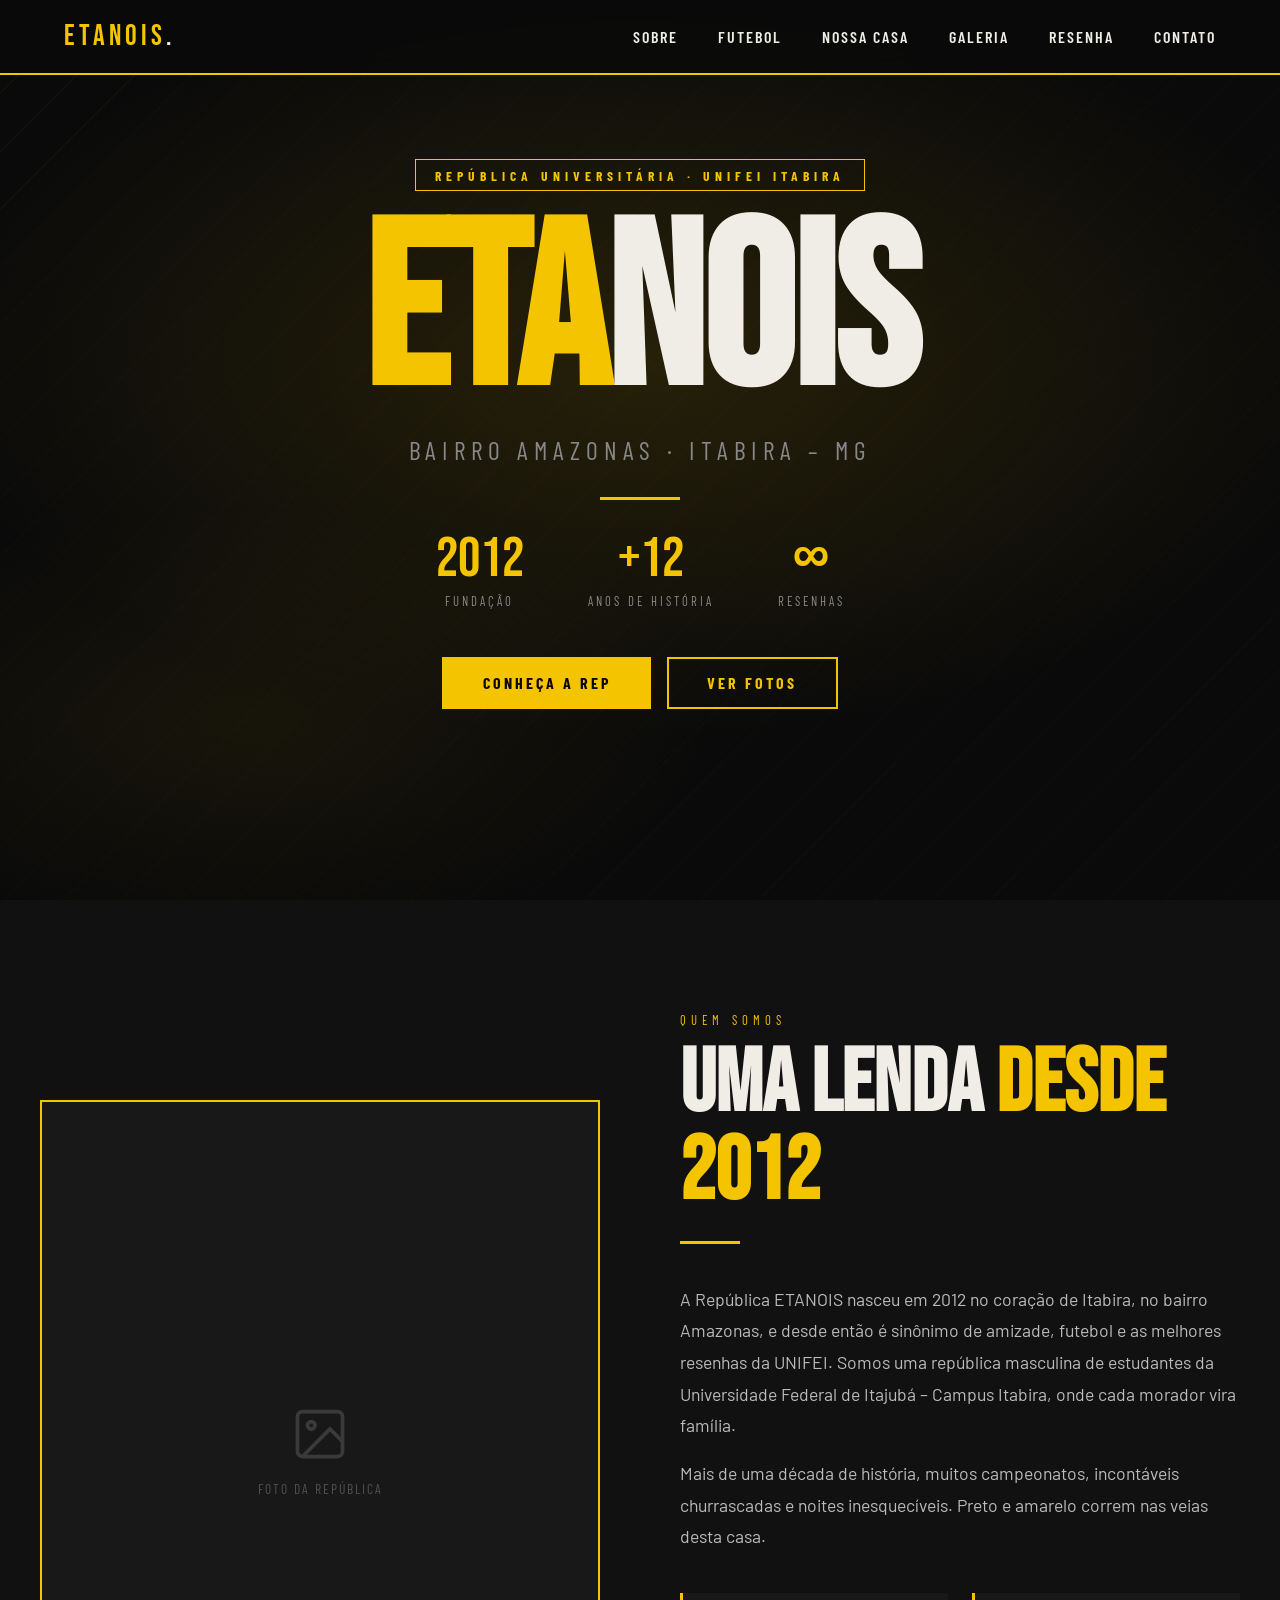
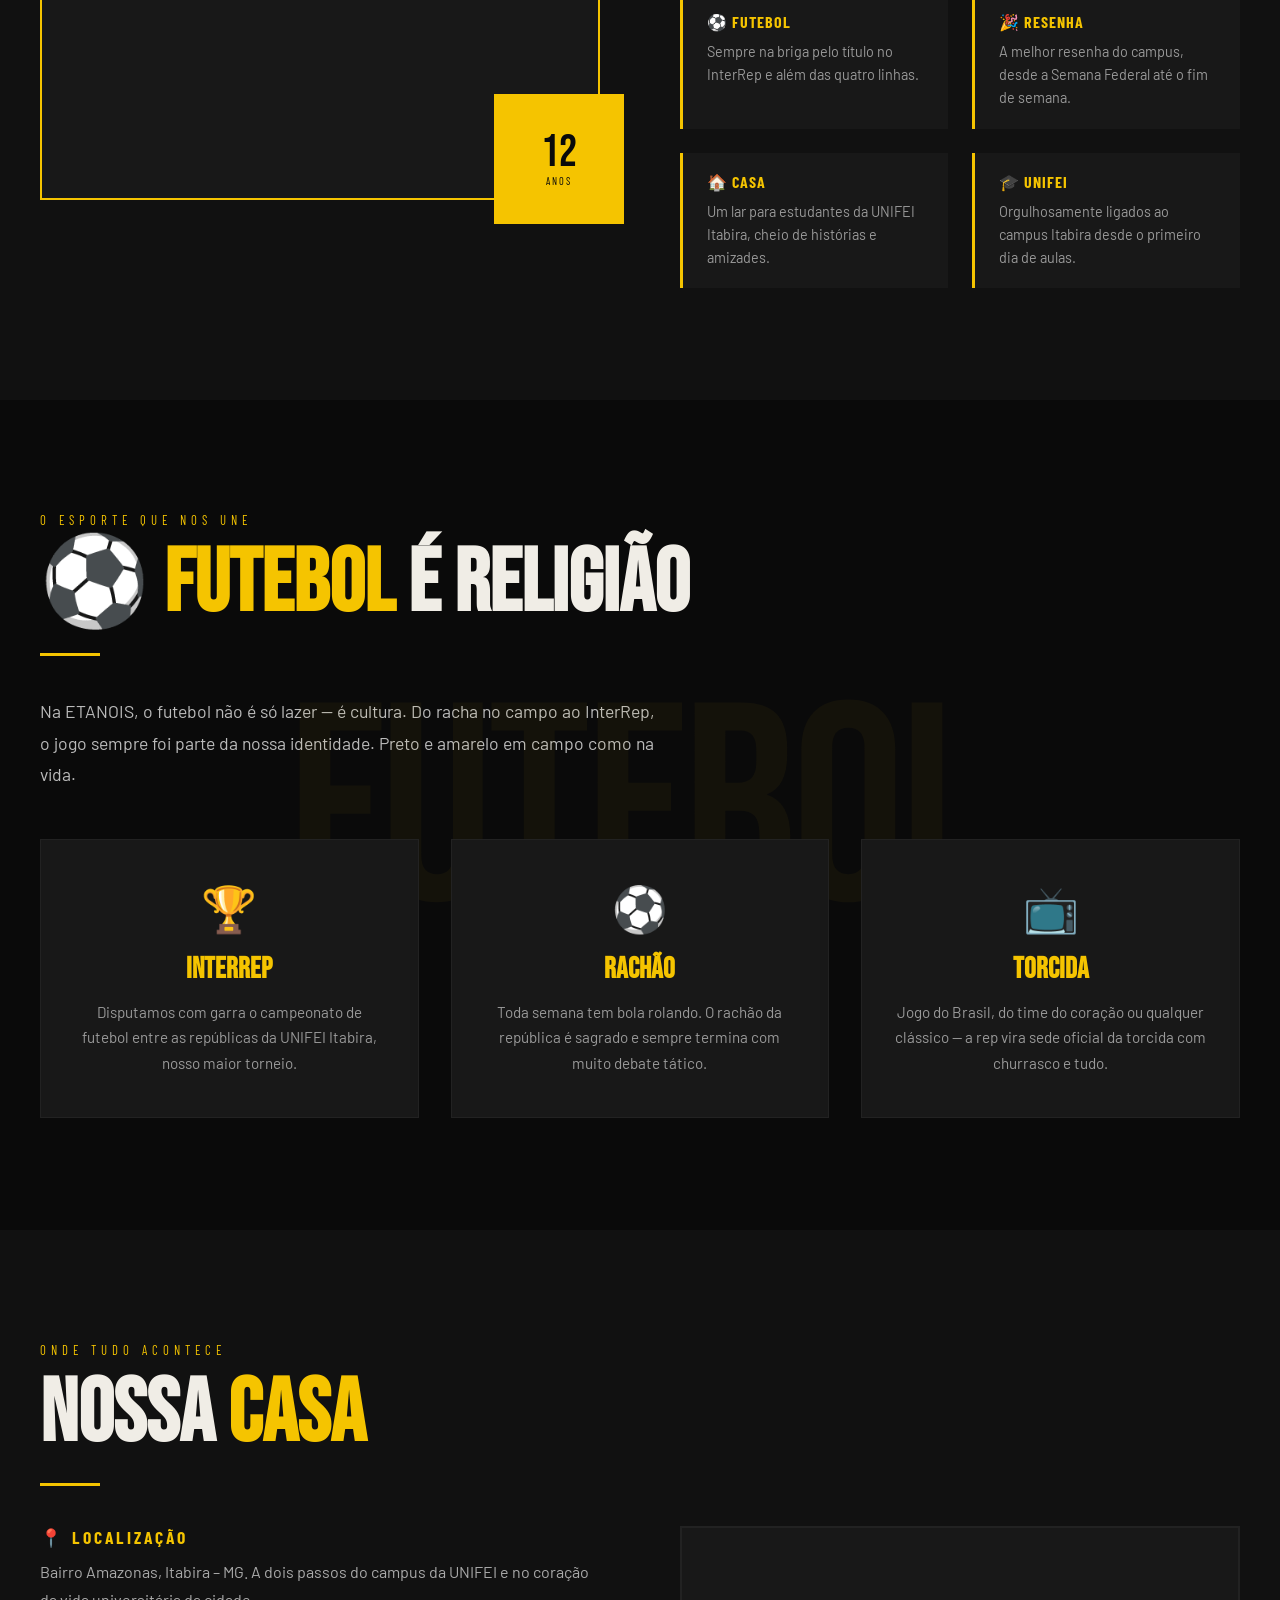
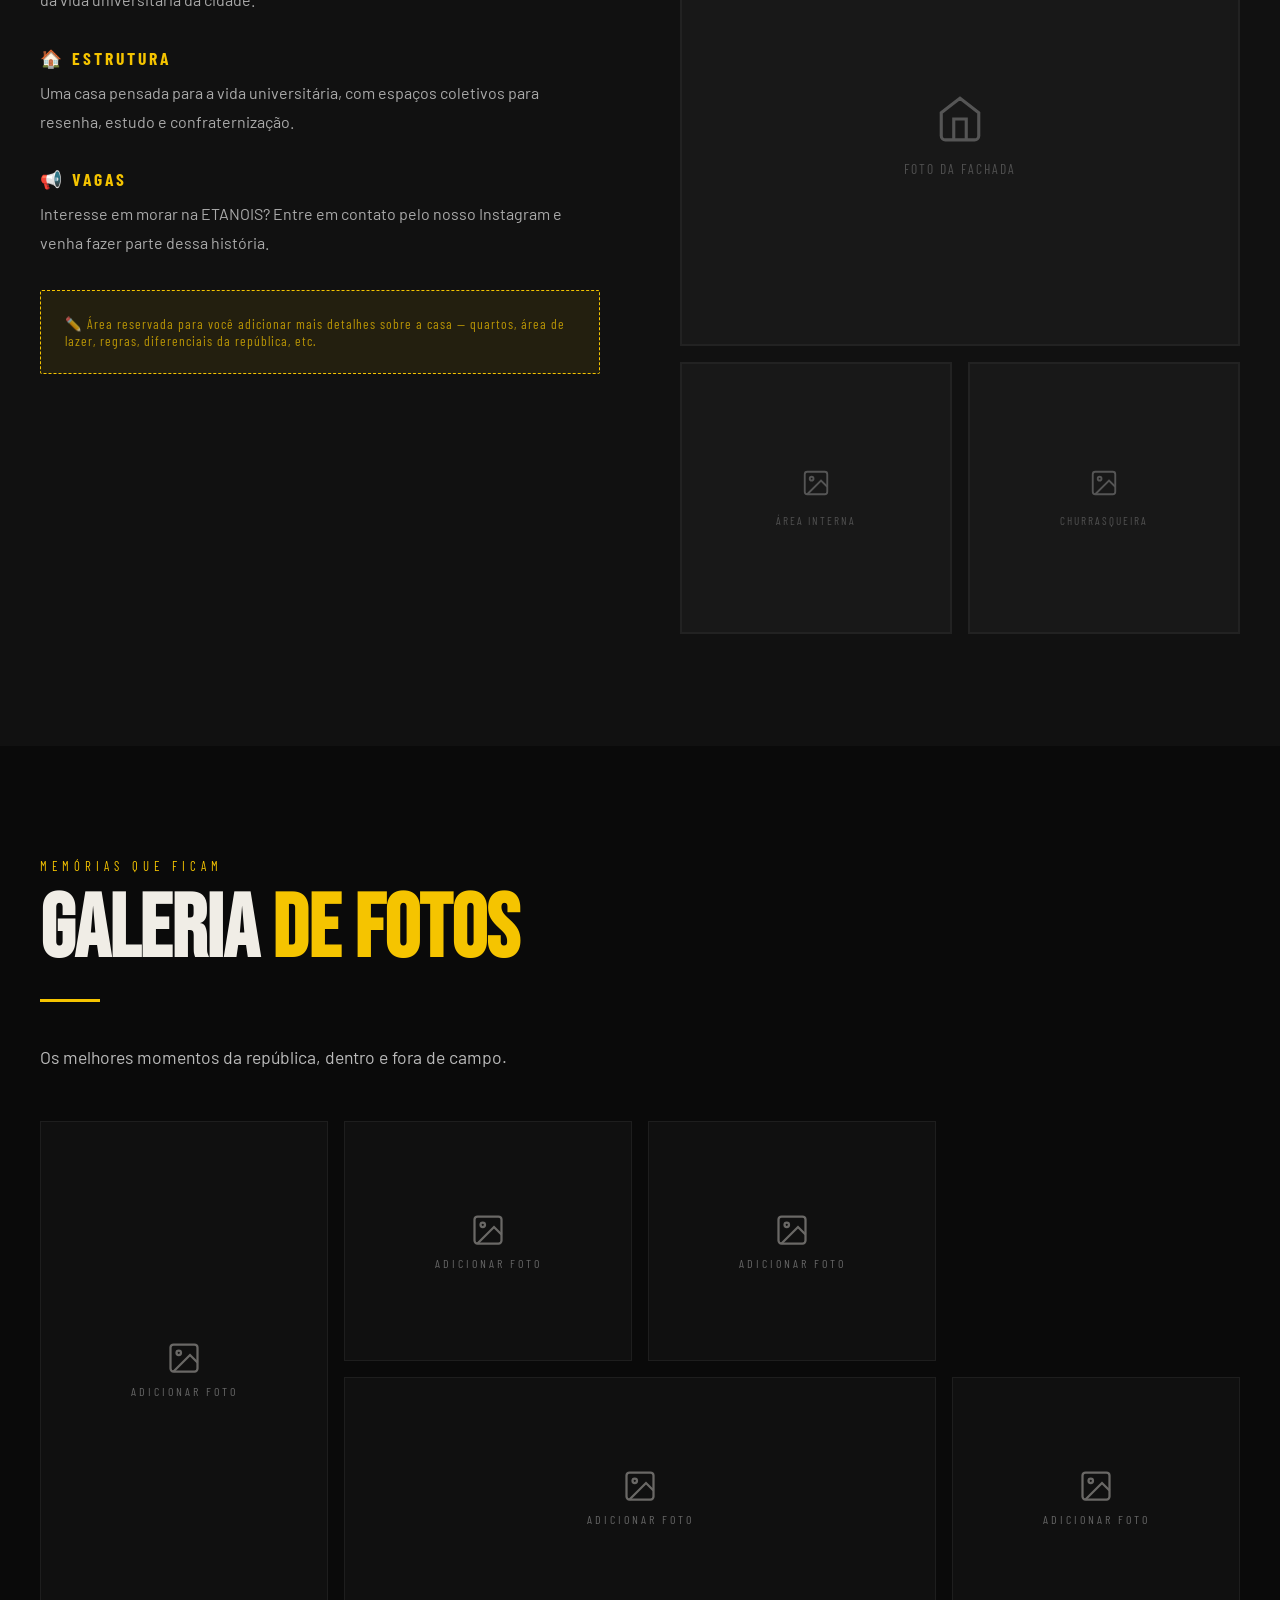
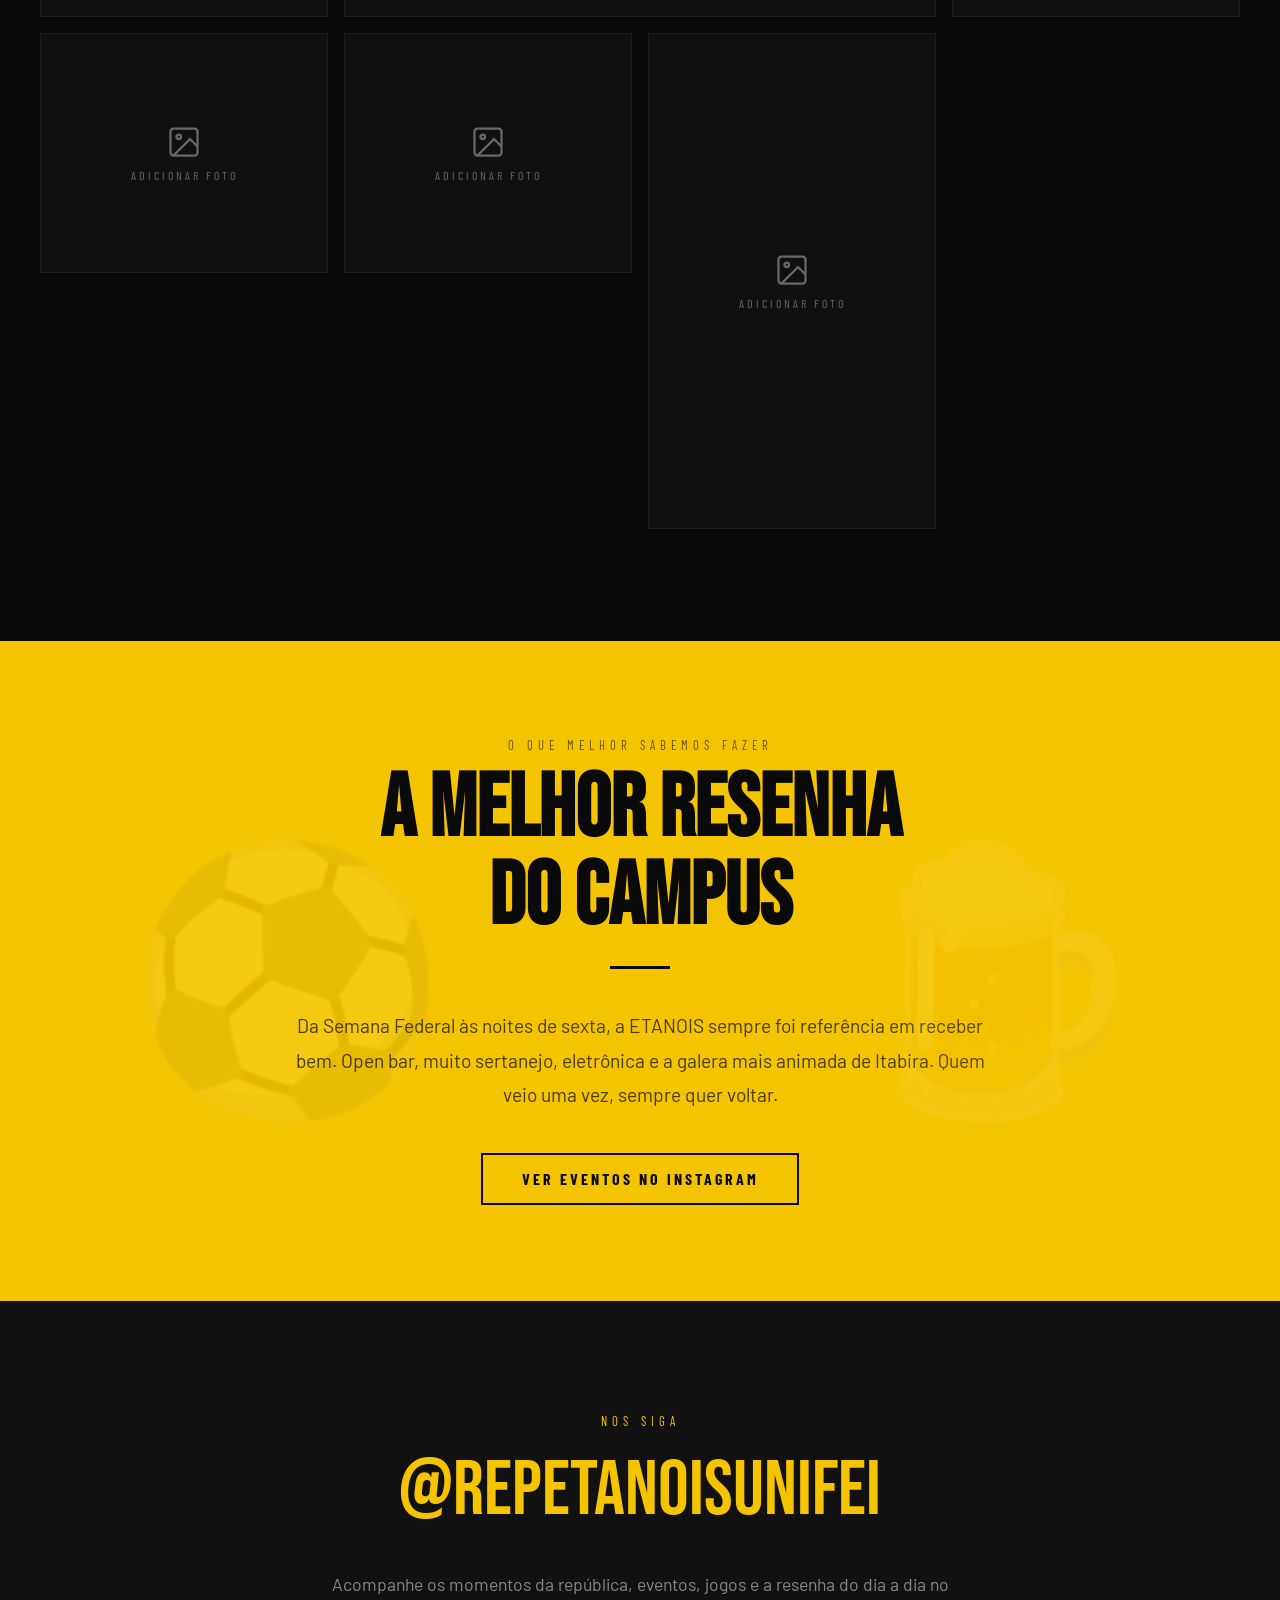
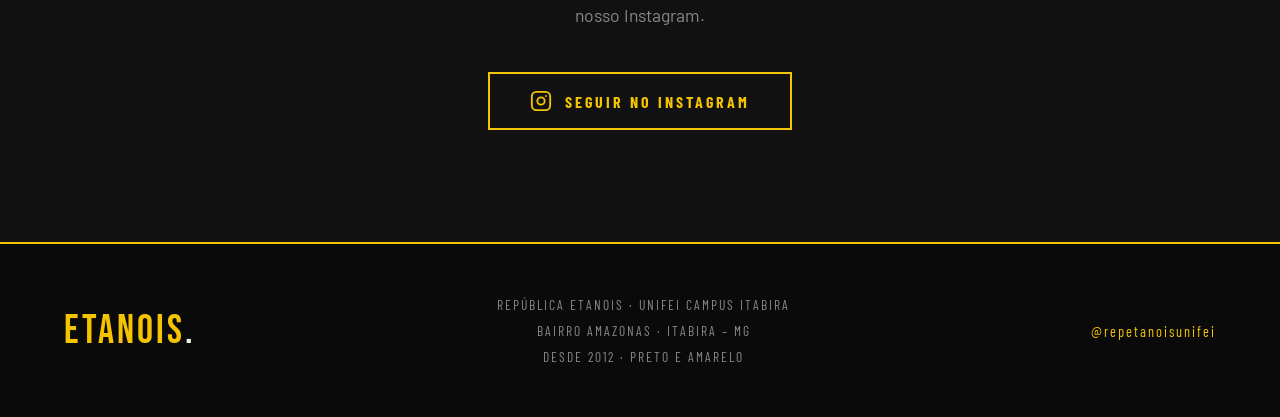
==== index.html @ 4b3f56a7 "Update print statement from 'Hello' to 'Goodbye'" ====
<!DOCTYPE html>
<html lang="pt-BR">
<head>
  <meta charset="UTF-8" />
  <meta name="viewport" content="width=device-width, initial-scale=1.0" />
  <title>República ETANOIS – UNIFEI Itabira</title>
  <link href="https://fonts.googleapis.com/css2?family=Bebas+Neue&family=Barlow+Condensed:wght@400;600;700&family=Barlow:wght@400;500&display=swap" rel="stylesheet" />
  <style>
    /* ── Reset & Base ── */
    *, *::before, *::after { box-sizing: border-box; margin: 0; padding: 0; }
    :root {
      --black:   #0a0a0a;
      --deep:    #111111;
      --card:    #181818;
      --yellow:  #F5C400;
      --gold:    #D4A900;
      --white:   #F0EDE6;
      --gray:    #888;
      --font-display: 'Bebas Neue', sans-serif;
      --font-head:    'Barlow Condensed', sans-serif;
      --font-body:    'Barlow', sans-serif;
    }
    html { scroll-behavior: smooth; }
    body {
      background: var(--black);
      color: var(--white);
      font-family: var(--font-body);
      overflow-x: hidden;
    }
    ::selection { background: var(--yellow); color: var(--black); }

    /* ── Scrollbar ── */
    ::-webkit-scrollbar { width: 6px; }
    ::-webkit-scrollbar-track { background: var(--black); }
    ::-webkit-scrollbar-thumb { background: var(--yellow); border-radius: 3px; }

    /* ── NAV ── */
    nav {
      position: fixed; top: 0; left: 0; right: 0; z-index: 100;
      display: flex; align-items: center; justify-content: space-between;
      padding: 1.2rem 4rem;
      background: rgba(10,10,10,.92);
      backdrop-filter: blur(10px);
      border-bottom: 2px solid var(--yellow);
    }
    .nav-logo {
      font-family: var(--font-display);
      font-size: 1.8rem;
      letter-spacing: 4px;
      color: var(--yellow);
      text-decoration: none;
    }
    .nav-logo span { color: var(--white); }
    .nav-links { display: flex; gap: 2.5rem; list-style: none; }
    .nav-links a {
      font-family: var(--font-head);
      font-size: 1rem;
      font-weight: 600;
      letter-spacing: 2px;
      text-transform: uppercase;
      color: var(--white);
      text-decoration: none;
      transition: color .2s;
    }
    .nav-links a:hover { color: var(--yellow); }

    /* ── HERO ── */
    #hero {
      min-height: 100vh;
      display: flex; flex-direction: column;
      align-items: center; justify-content: center;
      text-align: center;
      position: relative;
      overflow: hidden;
      padding-top: 80px;
    }
    .hero-bg {
      position: absolute; inset: 0;
      background: 
        radial-gradient(ellipse 80% 60% at 50% 40%, rgba(245,196,0,.12) 0%, transparent 70%),
        radial-gradient(ellipse 60% 40% at 20% 80%, rgba(245,196,0,.06) 0%, transparent 60%),
        var(--black);
    }
    /* diagonal stripe pattern */
    .hero-bg::after {
      content: '';
      position: absolute; inset: 0;
      background-image: repeating-linear-gradient(
        -45deg,
        transparent, transparent 40px,
        rgba(245,196,0,.03) 40px, rgba(245,196,0,.03) 41px
      );
    }
    .hero-content { position: relative; z-index: 1; }
    .hero-tag {
      display: inline-block;
      font-family: var(--font-head);
      font-size: .85rem;
      font-weight: 700;
      letter-spacing: 5px;
      text-transform: uppercase;
      color: var(--yellow);
      border: 1px solid var(--yellow);
      padding: .4rem 1.2rem;
      margin-bottom: 1.5rem;
      animation: fadeUp .8s ease both;
    }
    .hero-title {
      font-family: var(--font-display);
      font-size: clamp(6rem, 18vw, 16rem);
      line-height: .88;
      letter-spacing: -2px;
      color: var(--white);
      animation: fadeUp .9s .1s ease both;
    }
    .hero-title .yellow { color: var(--yellow); }
    .hero-subtitle {
      font-family: var(--font-head);
      font-size: clamp(1rem, 2.5vw, 1.6rem);
      font-weight: 400;
      letter-spacing: 6px;
      text-transform: uppercase;
      color: var(--gray);
      margin-top: 1rem;
      animation: fadeUp 1s .2s ease both;
    }
    .hero-divider {
      width: 80px; height: 3px;
      background: var(--yellow);
      margin: 2rem auto;
      animation: scaleX .8s .3s ease both;
      transform-origin: left;
    }
    .hero-stats {
      display: flex; gap: 4rem; justify-content: center; flex-wrap: wrap;
      animation: fadeUp 1s .4s ease both;
    }
    .stat { text-align: center; }
    .stat-number {
      font-family: var(--font-display);
      font-size: 3.5rem;
      color: var(--yellow);
      line-height: 1;
    }
    .stat-label {
      font-family: var(--font-head);
      font-size: .8rem;
      letter-spacing: 3px;
      text-transform: uppercase;
      color: var(--gray);
      margin-top: .3rem;
    }
    .hero-cta {
      margin-top: 3rem;
      display: flex; gap: 1rem; justify-content: center;
      animation: fadeUp 1s .5s ease both;
    }
    .btn {
      font-family: var(--font-head);
      font-size: 1rem;
      font-weight: 700;
      letter-spacing: 3px;
      text-transform: uppercase;
      padding: .9rem 2.4rem;
      border: 2px solid var(--yellow);
      cursor: pointer;
      text-decoration: none;
      transition: all .25s;
      display: inline-block;
    }
    .btn-primary { background: var(--yellow); color: var(--black); }
    .btn-primary:hover { background: var(--gold); border-color: var(--gold); }
    .btn-outline { background: transparent; color: var(--yellow); }
    .btn-outline:hover { background: var(--yellow); color: var(--black); }

    /* ── SECTION BASE ── */
    section { padding: 7rem 2rem; }
    .container { max-width: 1200px; margin: 0 auto; }
    .section-label {
      font-family: var(--font-head);
      font-size: .8rem;
      letter-spacing: 5px;
      text-transform: uppercase;
      color: var(--yellow);
      margin-bottom: .8rem;
    }
    .section-title {
      font-family: var(--font-display);
      font-size: clamp(3rem, 7vw, 5.5rem);
      line-height: 1;
      color: var(--white);
      margin-bottom: 1.5rem;
    }
    .section-title .accent { color: var(--yellow); }
    .section-divider {
      width: 60px; height: 3px;
      background: var(--yellow);
      margin-bottom: 2.5rem;
    }
    .section-text {
      font-size: 1.1rem;
      line-height: 1.8;
      color: #bbb;
      max-width: 620px;
    }

    /* ── SOBRE ── */
    #sobre { background: var(--deep); }
    .sobre-grid {
      display: grid;
      grid-template-columns: 1fr 1fr;
      gap: 5rem;
      align-items: center;
    }
    .sobre-image {
      position: relative;
    }
    .sobre-image-frame {
      width: 100%;
      aspect-ratio: 4/5;
      background: var(--card);
      border: 2px solid var(--yellow);
      position: relative;
      overflow: hidden;
      display: flex; align-items: center; justify-content: center;
    }
    .sobre-image-frame img {
      width: 100%; height: 100%; object-fit: cover;
    }
    .sobre-image-placeholder {
      display: flex; flex-direction: column; align-items: center; justify-content: center;
      gap: 1rem; color: var(--gray);
    }
    .sobre-image-placeholder svg { opacity: .3; }
    .sobre-image-placeholder p {
      font-family: var(--font-head);
      font-size: .85rem;
      letter-spacing: 2px;
      text-transform: uppercase;
      opacity: .5;
    }
    .sobre-badge {
      position: absolute; bottom: -1.5rem; right: -1.5rem;
      width: 130px; height: 130px;
      background: var(--yellow);
      display: flex; flex-direction: column;
      align-items: center; justify-content: center;
    }
    .sobre-badge-year {
      font-family: var(--font-display);
      font-size: 2.8rem;
      color: var(--black);
      line-height: 1;
    }
    .sobre-badge-label {
      font-family: var(--font-head);
      font-size: .65rem;
      letter-spacing: 2px;
      text-transform: uppercase;
      color: var(--black);
    }
    .sobre-features {
      display: grid; grid-template-columns: 1fr 1fr;
      gap: 1.5rem; margin-top: 2.5rem;
    }
    .feature-card {
      background: var(--card);
      border-left: 3px solid var(--yellow);
      padding: 1.2rem 1.5rem;
    }
    .feature-card h4 {
      font-family: var(--font-head);
      font-size: 1rem;
      font-weight: 700;
      letter-spacing: 1px;
      text-transform: uppercase;
      color: var(--yellow);
      margin-bottom: .5rem;
    }
    .feature-card p { font-size: .9rem; color: #999; line-height: 1.6; }

    /* ── FUTEBOL ── */
    #futebol {
      background: var(--black);
      position: relative;
      overflow: hidden;
    }
    #futebol::before {
      content: 'FUTEBOL';
      position: absolute;
      font-family: var(--font-display);
      font-size: 22vw;
      color: rgba(245,196,0,.04);
      top: 50%; left: 50%;
      transform: translate(-50%,-50%);
      white-space: nowrap;
      pointer-events: none;
      letter-spacing: -5px;
    }
    .futebol-grid {
      display: grid;
      grid-template-columns: repeat(3, 1fr);
      gap: 2rem;
      margin-top: 3rem;
      position: relative;
    }
    .futebol-card {
      background: var(--card);
      padding: 2.5rem 2rem;
      text-align: center;
      border: 1px solid #222;
      transition: border-color .3s, transform .3s;
    }
    .futebol-card:hover {
      border-color: var(--yellow);
      transform: translateY(-6px);
    }
    .futebol-card .icon {
      font-size: 2.8rem;
      margin-bottom: 1rem;
      display: block;
    }
    .futebol-card h3 {
      font-family: var(--font-display);
      font-size: 1.8rem;
      color: var(--yellow);
      margin-bottom: .8rem;
    }
    .futebol-card p { font-size: .95rem; color: #999; line-height: 1.7; }

    /* ── NOSSA CASA ── */
    #casa { background: var(--deep); }
    .casa-content {
      display: grid;
      grid-template-columns: 1fr 1fr;
      gap: 5rem;
      align-items: start;
    }
    .casa-info-block { margin-bottom: 2rem; }
    .casa-info-block h4 {
      font-family: var(--font-head);
      font-size: 1.1rem;
      font-weight: 700;
      letter-spacing: 3px;
      text-transform: uppercase;
      color: var(--yellow);
      margin-bottom: .6rem;
    }
    .casa-info-block p { color: #aaa; line-height: 1.8; }
    .casa-edit-note {
      background: rgba(245,196,0,.08);
      border: 1px dashed var(--yellow);
      padding: 1.5rem;
      margin-top: 1rem;
      border-radius: 2px;
    }
    .casa-edit-note p {
      font-family: var(--font-head);
      font-size: .85rem;
      letter-spacing: 1px;
      color: var(--yellow);
      opacity: .7;
    }
    .casa-photo-main {
      width: 100%;
      aspect-ratio: 4/3;
      background: var(--card);
      border: 2px solid #222;
      display: flex; align-items: center; justify-content: center;
      position: relative;
      overflow: hidden;
    }
    .casa-photo-main img { width: 100%; height: 100%; object-fit: cover; }
    .photo-placeholder {
      display: flex; flex-direction: column;
      align-items: center; justify-content: center;
      gap: 1rem; color: var(--gray);
      text-align: center; padding: 2rem;
    }
    .photo-placeholder span {
      font-family: var(--font-head);
      font-size: .85rem;
      letter-spacing: 2px;
      text-transform: uppercase;
      opacity: .5;
    }
    .casa-photo-sub {
      display: grid; grid-template-columns: 1fr 1fr;
      gap: 1rem; margin-top: 1rem;
    }
    .casa-photo-sub-item {
      aspect-ratio: 1;
      background: var(--card);
      border: 2px solid #222;
      display: flex; align-items: center; justify-content: center;
      overflow: hidden;
    }
    .casa-photo-sub-item img { width: 100%; height: 100%; object-fit: cover; }
    .casa-photo-sub-item .photo-placeholder { padding: 1rem; }
    .casa-photo-sub-item .photo-placeholder span { font-size: .7rem; }

    /* ── GALERIA ── */
    #galeria { background: var(--black); }
    .galeria-grid {
      display: grid;
      grid-template-columns: repeat(4, 1fr);
      grid-auto-rows: 240px;
      gap: 1rem;
      margin-top: 3rem;
    }
    .galeria-item {
      background: var(--card);
      border: 1px solid #1e1e1e;
      overflow: hidden;
      position: relative;
      cursor: pointer;
    }
    .galeria-item img {
      width: 100%; height: 100%;
      object-fit: cover;
      transition: transform .5s;
    }
    .galeria-item:hover img { transform: scale(1.08); }
    .galeria-item.tall { grid-row: span 2; }
    .galeria-item.wide { grid-column: span 2; }
    .galeria-overlay {
      position: absolute; inset: 0;
      background: rgba(10,10,10,.6);
      display: flex; flex-direction: column;
      align-items: center; justify-content: center;
      gap: .5rem;
    }
    .galeria-overlay svg { opacity: .4; }
    .galeria-overlay span {
      font-family: var(--font-head);
      font-size: .75rem;
      letter-spacing: 3px;
      text-transform: uppercase;
      color: var(--gray);
      opacity: .7;
    }
    .galeria-item:hover .galeria-overlay { background: rgba(245,196,0,.15); }
    .galeria-caption {
      position: absolute; bottom: 0; left: 0; right: 0;
      background: linear-gradient(transparent, rgba(0,0,0,.8));
      padding: 1.5rem 1rem .8rem;
      transform: translateY(100%);
      transition: transform .3s;
    }
    .galeria-item:hover .galeria-caption { transform: none; }
    .galeria-caption span {
      font-family: var(--font-head);
      font-size: .85rem;
      color: var(--yellow);
      letter-spacing: 1px;
    }

    /* ── RESENHA ── */
    #resenha {
      background: var(--yellow);
      padding: 6rem 2rem;
      text-align: center;
      position: relative;
      overflow: hidden;
    }
    #resenha::before {
      content: '⚽';
      position: absolute; font-size: 20vw;
      opacity: .07; top: 50%; left: 10%;
      transform: translateY(-50%);
    }
    #resenha::after {
      content: '🍺';
      position: absolute; font-size: 20vw;
      opacity: .07; top: 50%; right: 10%;
      transform: translateY(-50%);
    }
    #resenha .section-title { color: var(--black); position: relative; }
    #resenha .section-label { color: var(--black); opacity: .6; }
    #resenha .section-divider { background: var(--black); margin: 0 auto 2.5rem; }
    #resenha .section-text {
      color: rgba(0,0,0,.7);
      max-width: 700px;
      margin: 0 auto;
      font-size: 1.2rem;
      position: relative;
    }
    #resenha .btn-outline {
      border-color: var(--black);
      color: var(--black);
      margin-top: 2.5rem;
      position: relative;
    }
    #resenha .btn-outline:hover { background: var(--black); color: var(--yellow); }

    /* ── INSTAGRAM ── */
    #instagram { background: var(--deep); text-align: center; }
    .instagram-handle {
      font-family: var(--font-display);
      font-size: clamp(2.5rem, 6vw, 5rem);
      color: var(--yellow);
      margin: 1rem 0 2rem;
    }
    .insta-link {
      display: inline-flex; align-items: center; gap: .8rem;
      font-family: var(--font-head);
      font-size: 1rem;
      font-weight: 700;
      letter-spacing: 3px;
      text-transform: uppercase;
      color: var(--yellow);
      text-decoration: none;
      border: 2px solid var(--yellow);
      padding: 1rem 2.5rem;
      transition: all .25s;
    }
    .insta-link:hover { background: var(--yellow); color: var(--black); }

    /* ── FOOTER ── */
    footer {
      background: var(--black);
      border-top: 2px solid var(--yellow);
      padding: 3rem 4rem;
      display: flex;
      align-items: center;
      justify-content: space-between;
    }
    .footer-logo {
      font-family: var(--font-display);
      font-size: 2.5rem;
      letter-spacing: 3px;
      color: var(--yellow);
    }
    .footer-logo span { color: var(--white); }
    .footer-info {
      text-align: center;
      font-family: var(--font-head);
      font-size: .85rem;
      letter-spacing: 2px;
      text-transform: uppercase;
      color: var(--gray);
      line-height: 1.9;
    }
    .footer-social a {
      font-family: var(--font-head);
      font-size: .9rem;
      letter-spacing: 2px;
      color: var(--yellow);
      text-decoration: none;
    }

    /* ── ANIMATIONS ── */
    @keyframes fadeUp {
      from { opacity: 0; transform: translateY(30px); }
      to   { opacity: 1; transform: translateY(0); }
    }
    @keyframes scaleX {
      from { transform: scaleX(0); }
      to   { transform: scaleX(1); }
    }

    /* ── RESPONSIVE ── */
    @media (max-width: 900px) {
      nav { padding: 1rem 1.5rem; }
      .nav-links { display: none; }
      .sobre-grid, .casa-content { grid-template-columns: 1fr; gap: 3rem; }
      .futebol-grid { grid-template-columns: 1fr; }
      .galeria-grid { grid-template-columns: 1fr 1fr; }
      footer { flex-direction: column; gap: 1.5rem; text-align: center; }
    }
    @media (max-width: 600px) {
      .galeria-grid { grid-template-columns: 1fr; }
      .galeria-item.tall, .galeria-item.wide { grid-column: span 1; grid-row: span 1; }
      .hero-stats { gap: 2rem; }
    }
  </style>
</head>
<body>

  <!-- NAV -->
  <nav>
    <a href="#hero" class="nav-logo">ETANOIS<span>.</span></a>
    <ul class="nav-links">
      <li><a href="#sobre">Sobre</a></li>
      <li><a href="#futebol">Futebol</a></li>
      <li><a href="#casa">Nossa Casa</a></li>
      <li><a href="#galeria">Galeria</a></li>
      <li><a href="#resenha">Resenha</a></li>
      <li><a href="#instagram">Contato</a></li>
    </ul>
  </nav>

  <!-- HERO -->
  <section id="hero">
    <div class="hero-bg"></div>
    <div class="hero-content">
      <div class="hero-tag">República Universitária · UNIFEI Itabira</div>
      <h1 class="hero-title">
        <span class="yellow">ETA</span>NOIS
      </h1>
      <p class="hero-subtitle">Bairro Amazonas · Itabira – MG</p>
      <div class="hero-divider"></div>
      <div class="hero-stats">
        <div class="stat">
          <div class="stat-number">2012</div>
          <div class="stat-label">Fundação</div>
        </div>
        <div class="stat">
          <div class="stat-number">+12</div>
          <div class="stat-label">Anos de história</div>
        </div>
        <div class="stat">
          <div class="stat-number">∞</div>
          <div class="stat-label">Resenhas</div>
        </div>
      </div>
      <div class="hero-cta">
        <a href="#sobre" class="btn btn-primary">Conheça a Rep</a>
        <a href="#galeria" class="btn btn-outline">Ver Fotos</a>
      </div>
    </div>
  </section>

  <!-- SOBRE -->
  <section id="sobre">
    <div class="container">
      <div class="sobre-grid">
        <div class="sobre-image">
          <div class="sobre-image-frame">
            <!-- Substituir pelo src da foto da república -->
            <div class="sobre-image-placeholder">
              <svg width="60" height="60" fill="none" stroke="currentColor" stroke-width="1.5" viewBox="0 0 24 24">
                <rect x="3" y="3" width="18" height="18" rx="2"/><circle cx="8.5" cy="8.5" r="1.5"/>
                <polyline points="21 15 16 10 5 21"/>
              </svg>
              <p>Foto da República</p>
            </div>
          </div>
          <div class="sobre-badge">
            <div class="sobre-badge-year">12</div>
            <div class="sobre-badge-label">Anos</div>
          </div>
        </div>
        <div class="sobre-text">
          <div class="section-label">Quem somos</div>
          <h2 class="section-title">Uma lenda <span class="accent">desde 2012</span></h2>
          <div class="section-divider"></div>
          <p class="section-text">
            A República ETANOIS nasceu em 2012 no coração de Itabira, no bairro Amazonas, e desde então é sinônimo de amizade, futebol e as melhores resenhas da UNIFEI. Somos uma república masculina de estudantes da Universidade Federal de Itajubá – Campus Itabira, onde cada morador vira família.
          </p>
          <p class="section-text" style="margin-top: 1rem;">
            Mais de uma década de história, muitos campeonatos, incontáveis churrascadas e noites inesquecíveis. Preto e amarelo correm nas veias desta casa.
          </p>
          <div class="sobre-features">
            <div class="feature-card">
              <h4>⚽ Futebol</h4>
              <p>Sempre na briga pelo título no InterRep e além das quatro linhas.</p>
            </div>
            <div class="feature-card">
              <h4>🎉 Resenha</h4>
              <p>A melhor resenha do campus, desde a Semana Federal até o fim de semana.</p>
            </div>
            <div class="feature-card">
              <h4>🏠 Casa</h4>
              <p>Um lar para estudantes da UNIFEI Itabira, cheio de histórias e amizades.</p>
            </div>
            <div class="feature-card">
              <h4>🎓 Unifei</h4>
              <p>Orgulhosamente ligados ao campus Itabira desde o primeiro dia de aulas.</p>
            </div>
          </div>
        </div>
      </div>
    </div>
  </section>

  <!-- FUTEBOL -->
  <section id="futebol">
    <div class="container">
      <div class="section-label">O esporte que nos une</div>
      <h2 class="section-title">⚽ <span class="accent">Futebol</span> é religião</h2>
      <div class="section-divider"></div>
      <p class="section-text">
        Na ETANOIS, o futebol não é só lazer — é cultura. Do racha no campo ao InterRep, o jogo sempre foi parte da nossa identidade. Preto e amarelo em campo como na vida.
      </p>
      <div class="futebol-grid">
        <div class="futebol-card">
          <span class="icon">🏆</span>
          <h3>InterRep</h3>
          <p>Disputamos com garra o campeonato de futebol entre as repúblicas da UNIFEI Itabira, nosso maior torneio.</p>
        </div>
        <div class="futebol-card">
          <span class="icon">⚽</span>
          <h3>Rachão</h3>
          <p>Toda semana tem bola rolando. O rachão da república é sagrado e sempre termina com muito debate tático.</p>
        </div>
        <div class="futebol-card">
          <span class="icon">📺</span>
          <h3>Torcida</h3>
          <p>Jogo do Brasil, do time do coração ou qualquer clássico — a rep vira sede oficial da torcida com churrasco e tudo.</p>
        </div>
      </div>
    </div>
  </section>

  <!-- NOSSA CASA -->
  <section id="casa">
    <div class="container">
      <div class="section-label">Onde tudo acontece</div>
      <h2 class="section-title">Nossa <span class="accent">Casa</span></h2>
      <div class="section-divider"></div>
      <div class="casa-content">
        <div>
          <div class="casa-info-block">
            <h4>📍 Localização</h4>
            <p>Bairro Amazonas, Itabira – MG. A dois passos do campus da UNIFEI e no coração da vida universitária da cidade.</p>
          </div>
          <div class="casa-info-block">
            <h4>🏠 Estrutura</h4>
            <p><!-- Adicione os detalhes da casa: número de quartos, área comum, churrasqueira, etc. -->
            Uma casa pensada para a vida universitária, com espaços coletivos para resenha, estudo e confraternização.</p>
          </div>
          <div class="casa-info-block">
            <h4>📢 Vagas</h4>
            <p>Interesse em morar na ETANOIS? Entre em contato pelo nosso Instagram e venha fazer parte dessa história.</p>
          </div>
          <div class="casa-edit-note">
            <p>✏️ Área reservada para você adicionar mais detalhes sobre a casa — quartos, área de lazer, regras, diferenciais da república, etc.</p>
          </div>
        </div>
        <div>
          <div class="casa-photo-main">
            <!-- Substituir src pela foto principal da casa -->
            <div class="photo-placeholder">
              <svg width="50" height="50" fill="none" stroke="#555" stroke-width="1.5" viewBox="0 0 24 24">
                <path d="M3 9l9-7 9 7v11a2 2 0 0 1-2 2H5a2 2 0 0 1-2-2z"/>
                <polyline points="9 22 9 12 15 12 15 22"/>
              </svg>
              <span>Foto da Fachada</span>
            </div>
          </div>
          <div class="casa-photo-sub">
            <div class="casa-photo-sub-item">
              <div class="photo-placeholder">
                <svg width="30" height="30" fill="none" stroke="#555" stroke-width="1.5" viewBox="0 0 24 24">
                  <rect x="3" y="3" width="18" height="18" rx="2"/><circle cx="8.5" cy="8.5" r="1.5"/>
                  <polyline points="21 15 16 10 5 21"/>
                </svg>
                <span>Área interna</span>
              </div>
            </div>
            <div class="casa-photo-sub-item">
              <div class="photo-placeholder">
                <svg width="30" height="30" fill="none" stroke="#555" stroke-width="1.5" viewBox="0 0 24 24">
                  <rect x="3" y="3" width="18" height="18" rx="2"/><circle cx="8.5" cy="8.5" r="1.5"/>
                  <polyline points="21 15 16 10 5 21"/>
                </svg>
                <span>Churrasqueira</span>
              </div>
            </div>
          </div>
        </div>
      </div>
    </div>
  </section>

  <!-- GALERIA -->
  <section id="galeria">
    <div class="container">
      <div class="section-label">Memórias que ficam</div>
      <h2 class="section-title">Galeria <span class="accent">de Fotos</span></h2>
      <div class="section-divider"></div>
      <p class="section-text">Os melhores momentos da república, dentro e fora de campo.</p>

      <div class="galeria-grid">
        <!-- Item 1: tall -->
        <div class="galeria-item tall">
          <!-- <img src="fotos/foto1.jpg" alt="Resenha ETANOIS" /> -->
          <div class="galeria-overlay">
            <svg width="36" height="36" fill="none" stroke="currentColor" stroke-width="1.5" viewBox="0 0 24 24">
              <rect x="3" y="3" width="18" height="18" rx="2"/><circle cx="8.5" cy="8.5" r="1.5"/>
              <polyline points="21 15 16 10 5 21"/>
            </svg>
            <span>Adicionar foto</span>
          </div>
          <div class="galeria-caption"><span>Resenha ETANOIS</span></div>
        </div>

        <!-- Item 2 -->
        <div class="galeria-item">
          <div class="galeria-overlay">
            <svg width="36" height="36" fill="none" stroke="currentColor" stroke-width="1.5" viewBox="0 0 24 24">
              <rect x="3" y="3" width="18" height="18" rx="2"/><circle cx="8.5" cy="8.5" r="1.5"/>
              <polyline points="21 15 16 10 5 21"/>
            </svg>
            <span>Adicionar foto</span>
          </div>
          <div class="galeria-caption"><span>Futebol na veia</span></div>
        </div>

        <!-- Item 3 -->
        <div class="galeria-item">
          <div class="galeria-overlay">
            <svg width="36" height="36" fill="none" stroke="currentColor" stroke-width="1.5" viewBox="0 0 24 24">
              <rect x="3" y="3" width="18" height="18" rx="2"/><circle cx="8.5" cy="8.5" r="1.5"/>
              <polyline points="21 15 16 10 5 21"/>
            </svg>
            <span>Adicionar foto</span>
          </div>
          <div class="galeria-caption"><span>Time da república</span></div>
        </div>

        <!-- Item 4: wide -->
        <div class="galeria-item wide">
          <div class="galeria-overlay">
            <svg width="36" height="36" fill="none" stroke="currentColor" stroke-width="1.5" viewBox="0 0 24 24">
              <rect x="3" y="3" width="18" height="18" rx="2"/><circle cx="8.5" cy="8.5" r="1.5"/>
              <polyline points="21 15 16 10 5 21"/>
            </svg>
            <span>Adicionar foto</span>
          </div>
          <div class="galeria-caption"><span>Semana Federal</span></div>
        </div>

        <!-- Item 5 -->
        <div class="galeria-item">
          <div class="galeria-overlay">
            <svg width="36" height="36" fill="none" stroke="currentColor" stroke-width="1.5" viewBox="0 0 24 24">
              <rect x="3" y="3" width="18" height="18" rx="2"/><circle cx="8.5" cy="8.5" r="1.5"/>
              <polyline points="21 15 16 10 5 21"/>
            </svg>
            <span>Adicionar foto</span>
          </div>
          <div class="galeria-caption"><span>Turma de 2023</span></div>
        </div>

        <!-- Item 6 -->
        <div class="galeria-item">
          <div class="galeria-overlay">
            <svg width="36" height="36" fill="none" stroke="currentColor" stroke-width="1.5" viewBox="0 0 24 24">
              <rect x="3" y="3" width="18" height="18" rx="2"/><circle cx="8.5" cy="8.5" r="1.5"/>
              <polyline points="21 15 16 10 5 21"/>
            </svg>
            <span>Adicionar foto</span>
          </div>
          <div class="galeria-caption"><span>Churrasco da rep</span></div>
        </div>

        <!-- Item 7 -->
        <div class="galeria-item">
          <div class="galeria-overlay">
            <svg width="36" height="36" fill="none" stroke="currentColor" stroke-width="1.5" viewBox="0 0 24 24">
              <rect x="3" y="3" width="18" height="18" rx="2"/><circle cx="8.5" cy="8.5" r="1.5"/>
              <polyline points="21 15 16 10 5 21"/>
            </svg>
            <span>Adicionar foto</span>
          </div>
          <div class="galeria-caption"><span>Festa de fundação</span></div>
        </div>

        <!-- Item 8: tall -->
        <div class="galeria-item tall">
          <div class="galeria-overlay">
            <svg width="36" height="36" fill="none" stroke="currentColor" stroke-width="1.5" viewBox="0 0 24 24">
              <rect x="3" y="3" width="18" height="18" rx="2"/><circle cx="8.5" cy="8.5" r="1.5"/>
              <polyline points="21 15 16 10 5 21"/>
            </svg>
            <span>Adicionar foto</span>
          </div>
          <div class="galeria-caption"><span>InterRep</span></div>
        </div>
      </div>
    </div>
  </section>

  <!-- RESENHA BANNER -->
  <section id="resenha">
    <div class="section-label">O que melhor sabemos fazer</div>
    <h2 class="section-title">A melhor resenha<br>do campus</h2>
    <div class="section-divider"></div>
    <p class="section-text">
      Da Semana Federal às noites de sexta, a ETANOIS sempre foi referência em receber bem. Open bar, muito sertanejo, eletrônica e a galera mais animada de Itabira. Quem veio uma vez, sempre quer voltar.
    </p>
    <a href="https://www.instagram.com/repetanoisunifei/" target="_blank" class="btn btn-outline">
      Ver eventos no Instagram
    </a>
  </section>

  <!-- INSTAGRAM -->
  <section id="instagram">
    <div class="container">
      <div class="section-label">Nos siga</div>
      <p class="instagram-handle">@repetanoisunifei</p>
      <p class="section-text" style="margin: 0 auto 2.5rem; color: #888;">
        Acompanhe os momentos da república, eventos, jogos e a resenha do dia a dia no nosso Instagram.
      </p>
      <a href="https://www.instagram.com/repetanoisunifei/" target="_blank" class="insta-link">
        <svg width="22" height="22" fill="none" stroke="currentColor" stroke-width="2" viewBox="0 0 24 24">
          <rect x="2" y="2" width="20" height="20" rx="5" ry="5"/>
          <circle cx="12" cy="12" r="4"/>
          <circle cx="17.5" cy="6.5" r="1" fill="currentColor" stroke="none"/>
        </svg>
        Seguir no Instagram
      </a>
    </div>
  </section>

  <!-- FOOTER -->
  <footer>
    <div class="footer-logo">ETANOIS<span>.</span></div>
    <div class="footer-info">
      República ETANOIS · UNIFEI Campus Itabira<br>
      Bairro Amazonas · Itabira – MG<br>
      Desde 2012 · Preto e Amarelo
    </div>
    <div class="footer-social">
      <a href="https://www.instagram.com/repetanoisunifei/" target="_blank">
        @repetanoisunifei
      </a>
    </div>
  </footer>

</body>
</html>
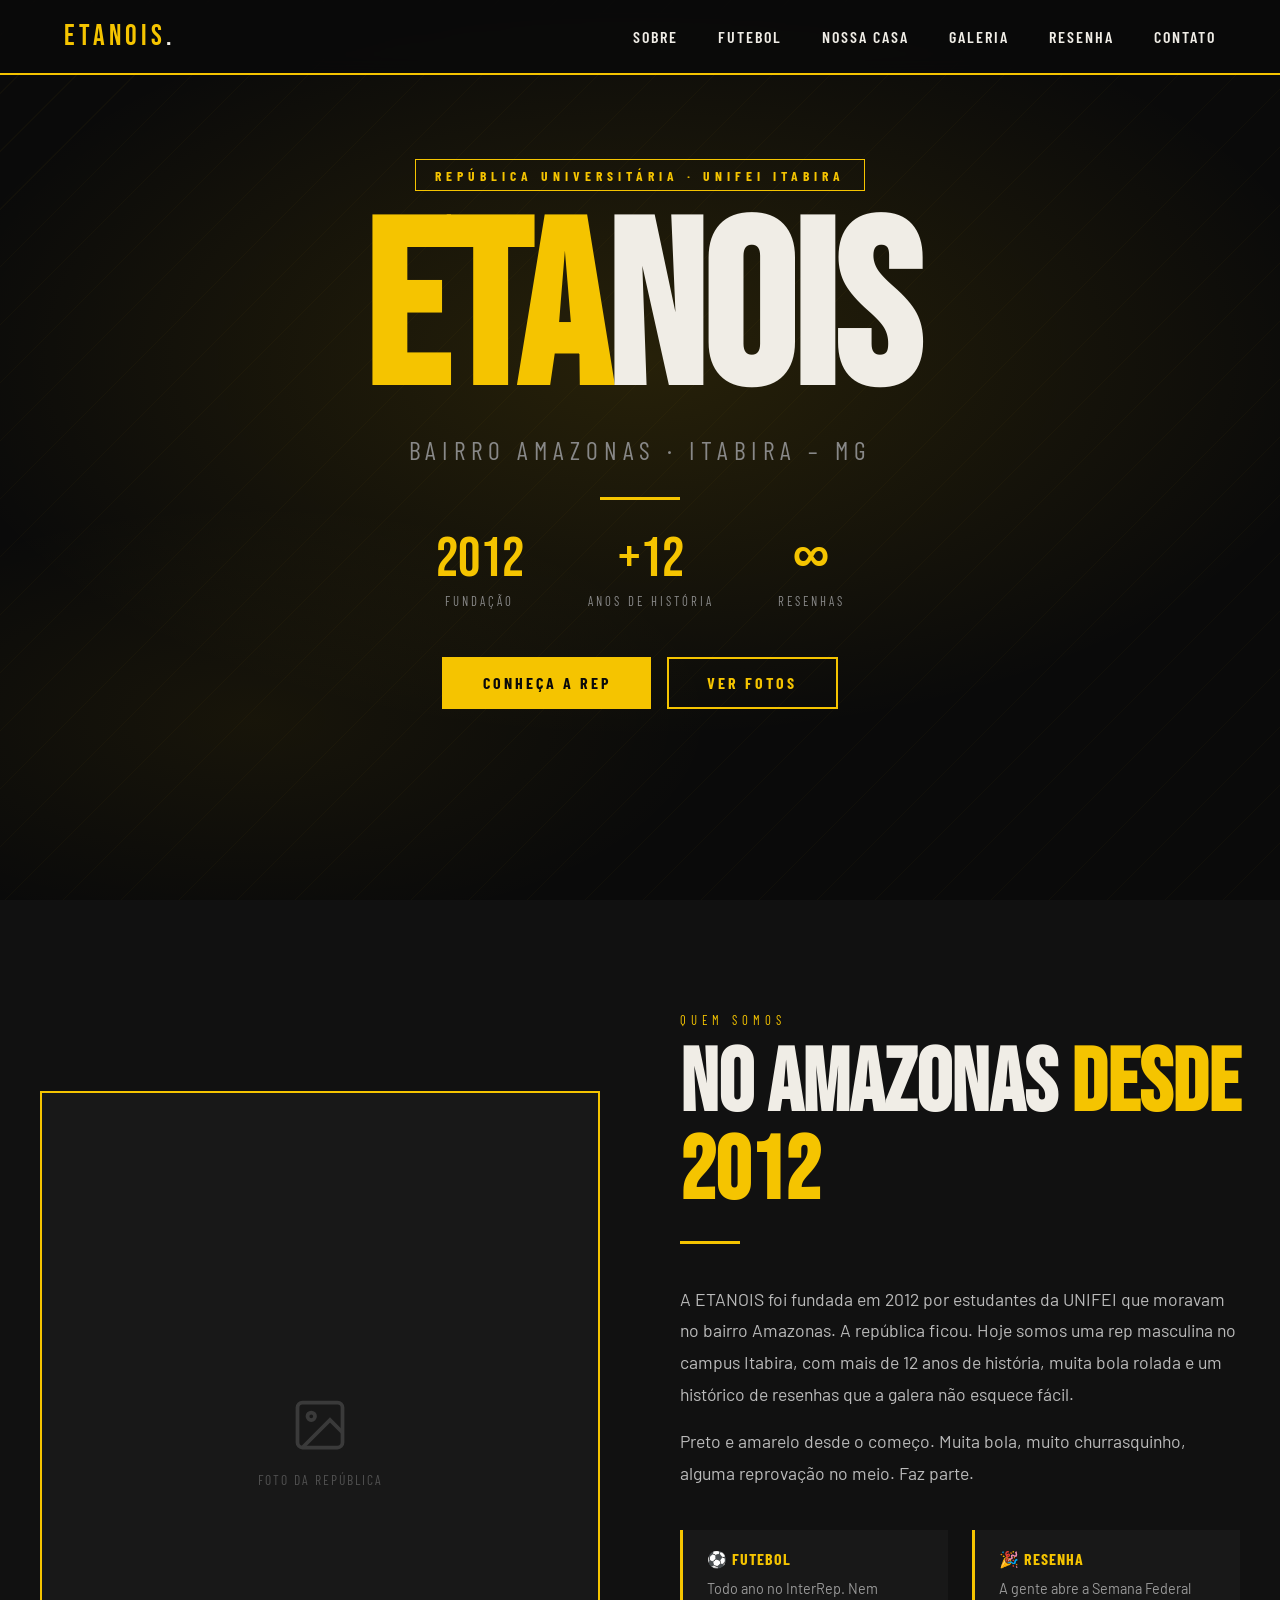
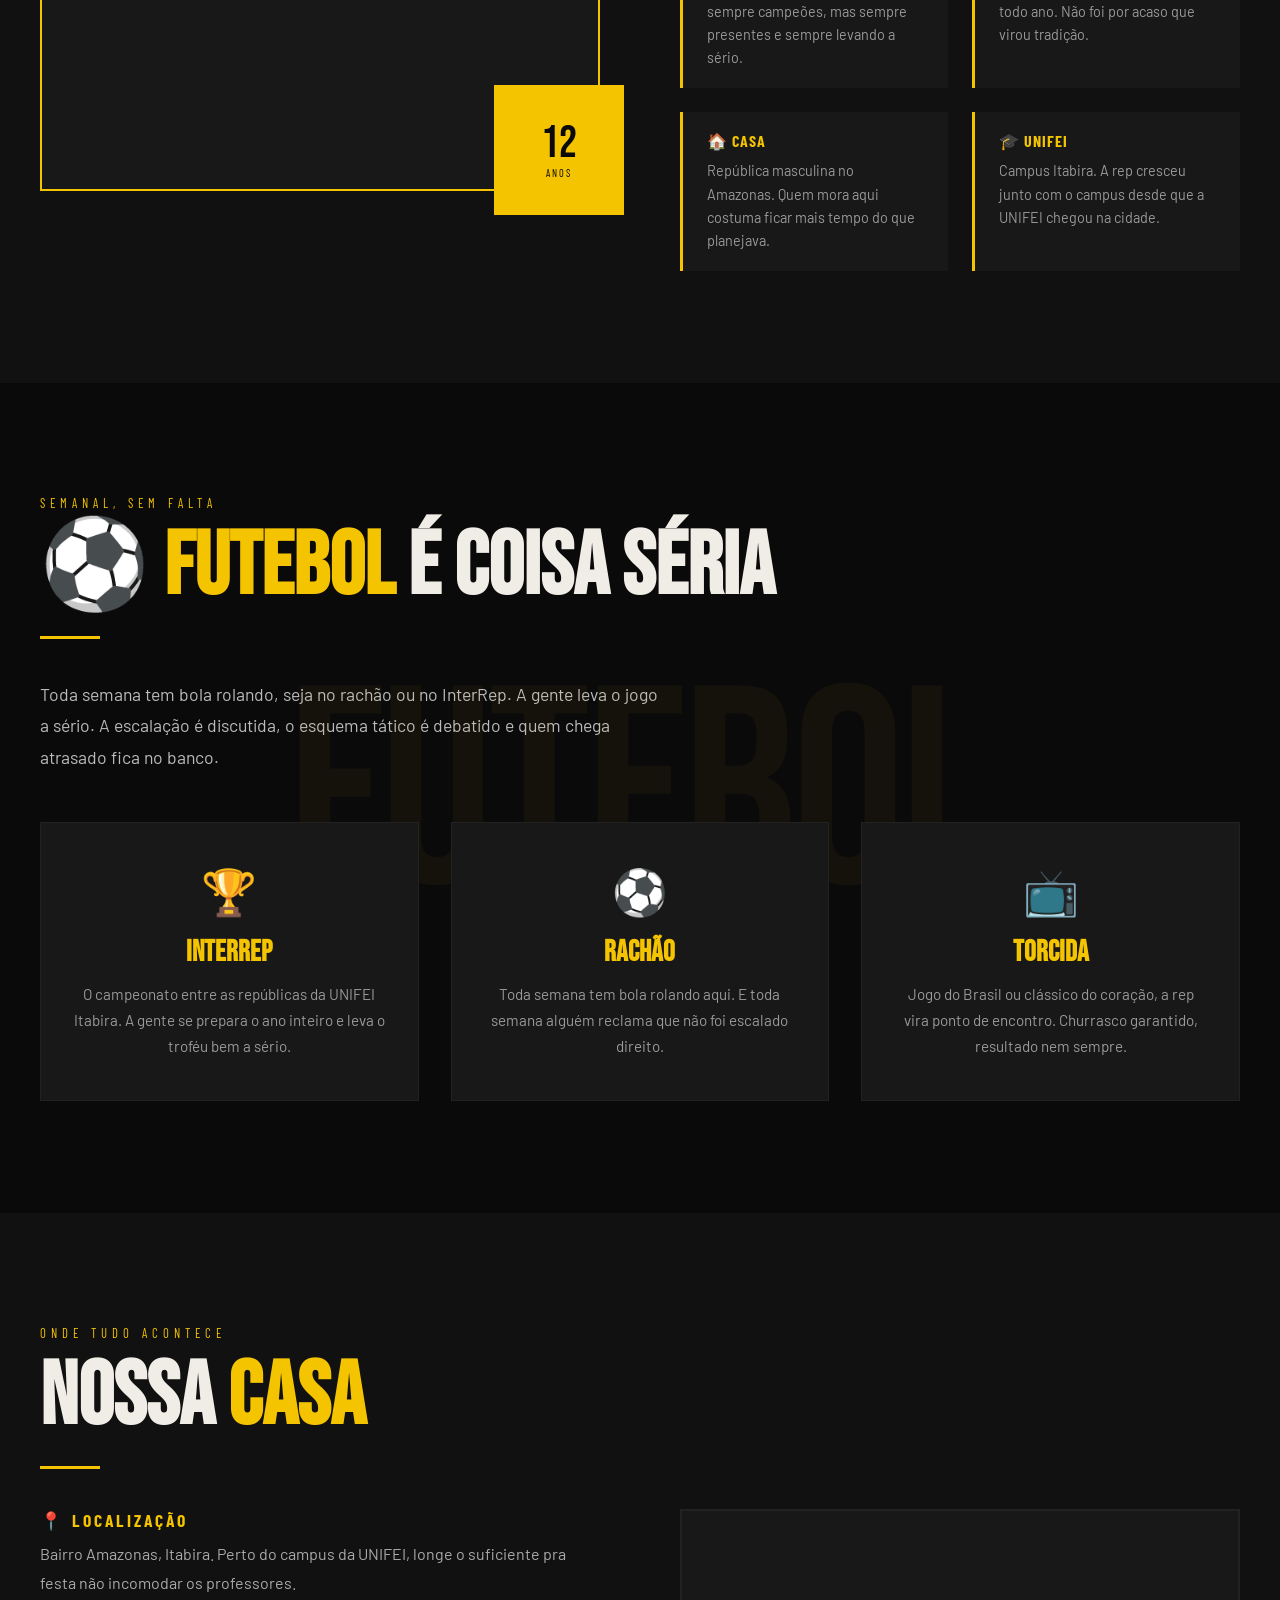
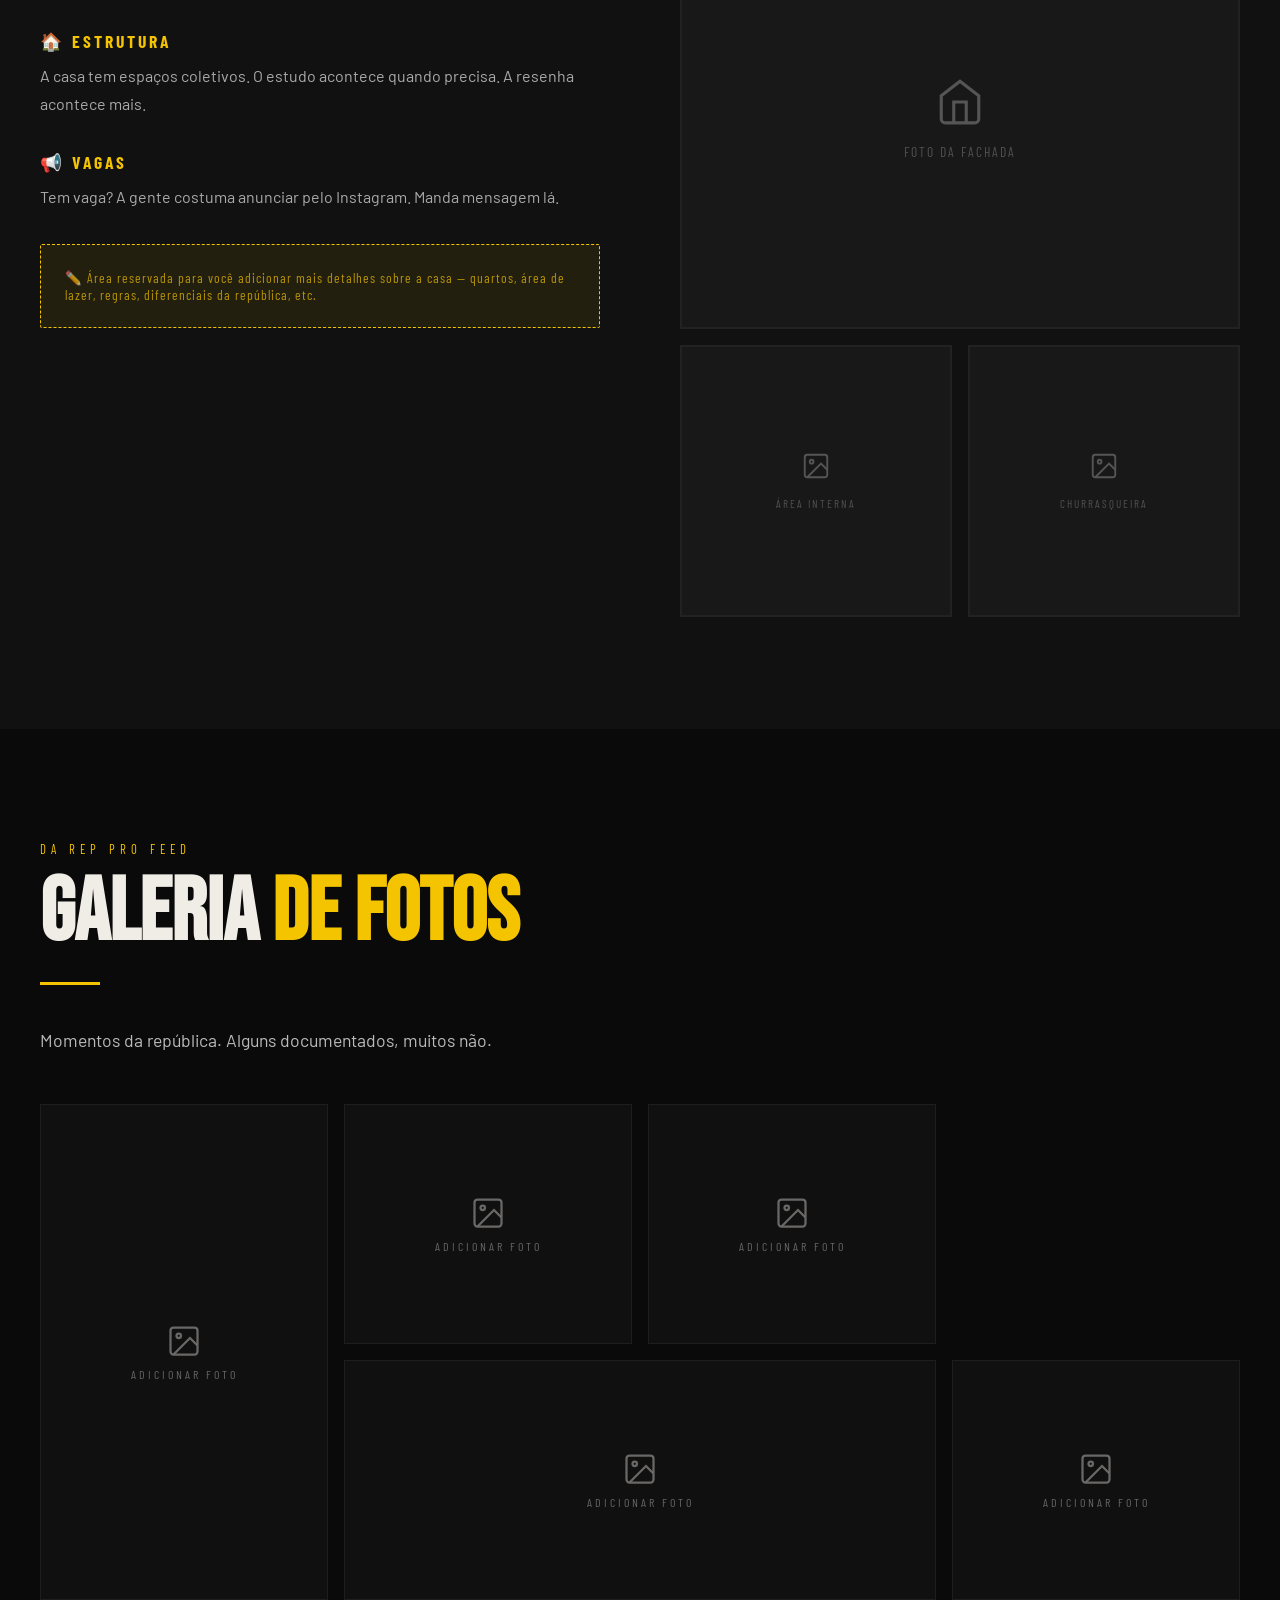
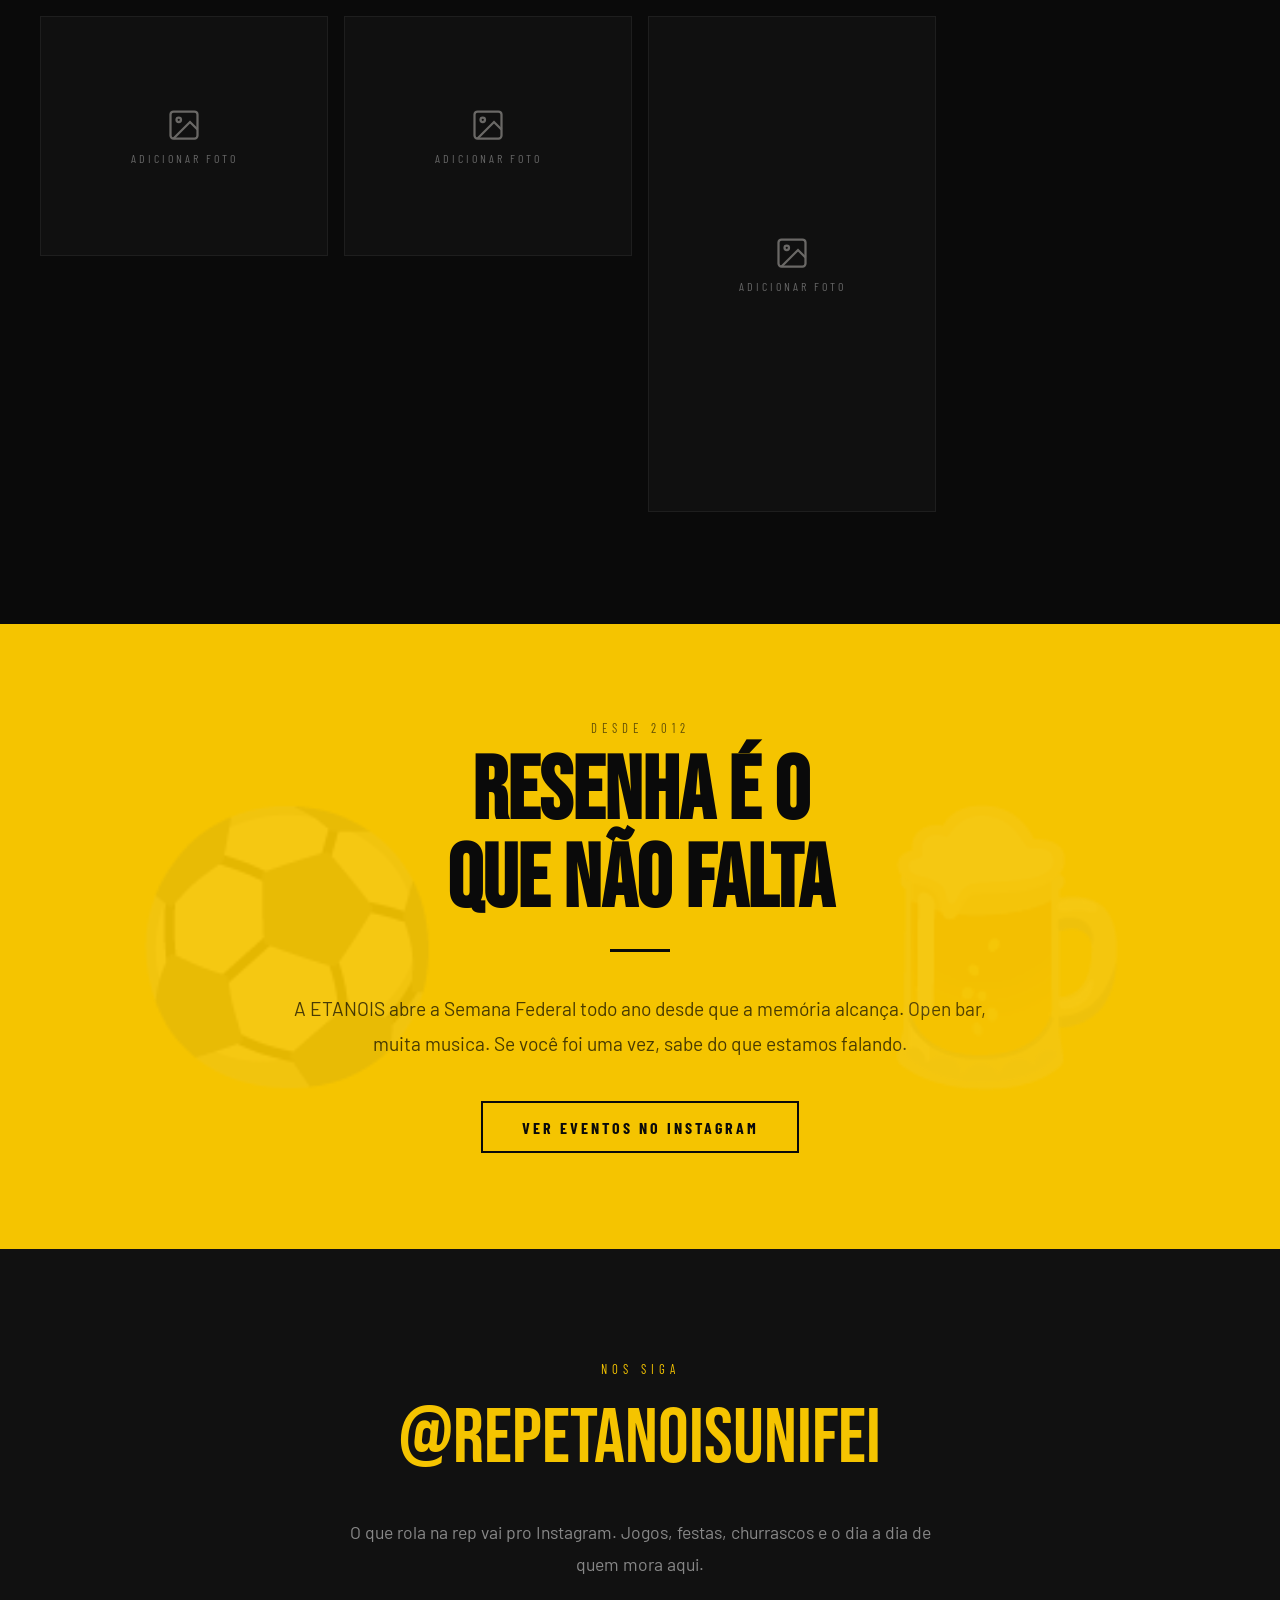
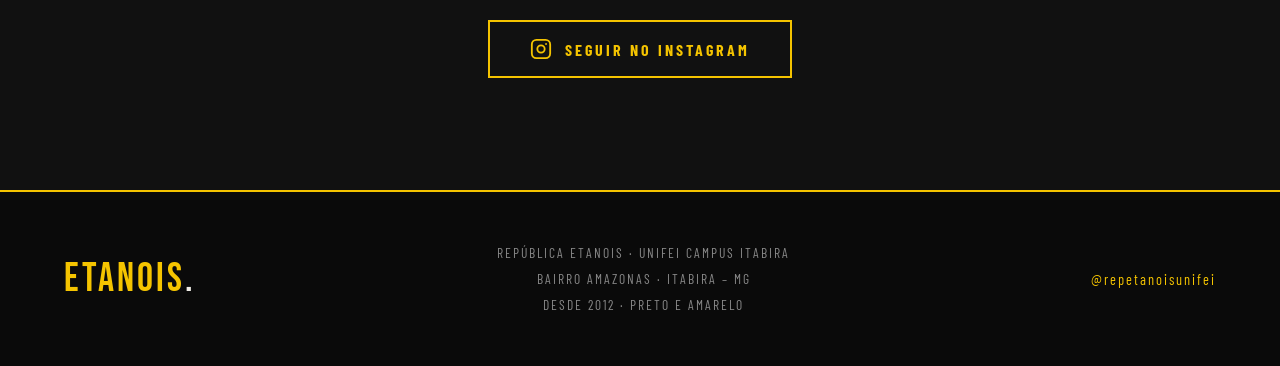
==== commit 748b4e4a: "Revise content for clarity and engagement Updated various sections to enhance clarity and engagement" ====
--- a/index.html
+++ b/index.html
@@ -643,30 +643,30 @@
         </div>
         <div class="sobre-text">
           <div class="section-label">Quem somos</div>
-          <h2 class="section-title">Uma lenda <span class="accent">desde 2012</span></h2>
+          <h2 class="section-title">No Amazonas <span class="accent">desde 2012</span></h2>
           <div class="section-divider"></div>
           <p class="section-text">
-            A República ETANOIS nasceu em 2012 no coração de Itabira, no bairro Amazonas, e desde então é sinônimo de amizade, futebol e as melhores resenhas da UNIFEI. Somos uma república masculina de estudantes da Universidade Federal de Itajubá – Campus Itabira, onde cada morador vira família.
+            A ETANOIS foi fundada em 2012 por estudantes da UNIFEI que moravam no bairro Amazonas. A república ficou. Hoje somos uma rep masculina no campus Itabira, com mais de 12 anos de história, muita bola rolada e um histórico de resenhas que a galera não esquece fácil.
           </p>
           <p class="section-text" style="margin-top: 1rem;">
-            Mais de uma década de história, muitos campeonatos, incontáveis churrascadas e noites inesquecíveis. Preto e amarelo correm nas veias desta casa.
+            Preto e amarelo desde o começo. Muita bola, muito churrasquinho, alguma reprovação no meio. Faz parte.
           </p>
           <div class="sobre-features">
             <div class="feature-card">
               <h4>⚽ Futebol</h4>
-              <p>Sempre na briga pelo título no InterRep e além das quatro linhas.</p>
+              <p>Todo ano no InterRep. Nem sempre campeões, mas sempre presentes e sempre levando a sério.</p>
             </div>
             <div class="feature-card">
               <h4>🎉 Resenha</h4>
-              <p>A melhor resenha do campus, desde a Semana Federal até o fim de semana.</p>
+              <p>A gente abre a Semana Federal todo ano. Não foi por acaso que virou tradição.</p>
             </div>
             <div class="feature-card">
               <h4>🏠 Casa</h4>
-              <p>Um lar para estudantes da UNIFEI Itabira, cheio de histórias e amizades.</p>
+              <p>República masculina no Amazonas. Quem mora aqui costuma ficar mais tempo do que planejava.</p>
             </div>
             <div class="feature-card">
               <h4>🎓 Unifei</h4>
-              <p>Orgulhosamente ligados ao campus Itabira desde o primeiro dia de aulas.</p>
+              <p>Campus Itabira. A rep cresceu junto com o campus desde que a UNIFEI chegou na cidade.</p>
             </div>
           </div>
         </div>
@@ -677,27 +677,27 @@
   <!-- FUTEBOL -->
   <section id="futebol">
     <div class="container">
-      <div class="section-label">O esporte que nos une</div>
-      <h2 class="section-title">⚽ <span class="accent">Futebol</span> é religião</h2>
+      <div class="section-label">Semanal, sem falta</div>
+      <h2 class="section-title">⚽ <span class="accent">Futebol</span> é coisa séria</h2>
       <div class="section-divider"></div>
       <p class="section-text">
-        Na ETANOIS, o futebol não é só lazer — é cultura. Do racha no campo ao InterRep, o jogo sempre foi parte da nossa identidade. Preto e amarelo em campo como na vida.
+        Toda semana tem bola rolando, seja no rachão ou no InterRep. A gente leva o jogo a sério. A escalação é discutida, o esquema tático é debatido e quem chega atrasado fica no banco.
       </p>
       <div class="futebol-grid">
         <div class="futebol-card">
           <span class="icon">🏆</span>
           <h3>InterRep</h3>
-          <p>Disputamos com garra o campeonato de futebol entre as repúblicas da UNIFEI Itabira, nosso maior torneio.</p>
+          <p>O campeonato entre as repúblicas da UNIFEI Itabira. A gente se prepara o ano inteiro e leva o troféu bem a sério.</p>
         </div>
         <div class="futebol-card">
           <span class="icon">⚽</span>
           <h3>Rachão</h3>
-          <p>Toda semana tem bola rolando. O rachão da república é sagrado e sempre termina com muito debate tático.</p>
+          <p>Toda semana tem bola rolando aqui. E toda semana alguém reclama que não foi escalado direito.</p>
         </div>
         <div class="futebol-card">
           <span class="icon">📺</span>
           <h3>Torcida</h3>
-          <p>Jogo do Brasil, do time do coração ou qualquer clássico — a rep vira sede oficial da torcida com churrasco e tudo.</p>
+          <p>Jogo do Brasil ou clássico do coração, a rep vira ponto de encontro. Churrasco garantido, resultado nem sempre.</p>
         </div>
       </div>
     </div>
@@ -713,16 +713,16 @@
         <div>
           <div class="casa-info-block">
             <h4>📍 Localização</h4>
-            <p>Bairro Amazonas, Itabira – MG. A dois passos do campus da UNIFEI e no coração da vida universitária da cidade.</p>
+            <p>Bairro Amazonas, Itabira. Perto do campus da UNIFEI, longe o suficiente pra festa não incomodar os professores.</p>
           </div>
           <div class="casa-info-block">
             <h4>🏠 Estrutura</h4>
             <p><!-- Adicione os detalhes da casa: número de quartos, área comum, churrasqueira, etc. -->
-            Uma casa pensada para a vida universitária, com espaços coletivos para resenha, estudo e confraternização.</p>
+            A casa tem espaços coletivos. O estudo acontece quando precisa. A resenha acontece mais.</p>
           </div>
           <div class="casa-info-block">
             <h4>📢 Vagas</h4>
-            <p>Interesse em morar na ETANOIS? Entre em contato pelo nosso Instagram e venha fazer parte dessa história.</p>
+            <p>Tem vaga? A gente costuma anunciar pelo Instagram. Manda mensagem lá.</p>
           </div>
           <div class="casa-edit-note">
             <p>✏️ Área reservada para você adicionar mais detalhes sobre a casa — quartos, área de lazer, regras, diferenciais da república, etc.</p>
@@ -767,10 +767,10 @@
   <!-- GALERIA -->
   <section id="galeria">
     <div class="container">
-      <div class="section-label">Memórias que ficam</div>
+      <div class="section-label">Da rep pro feed</div>
       <h2 class="section-title">Galeria <span class="accent">de Fotos</span></h2>
       <div class="section-divider"></div>
-      <p class="section-text">Os melhores momentos da república, dentro e fora de campo.</p>
+      <p class="section-text">Momentos da república. Alguns documentados, muitos não.</p>
 
       <div class="galeria-grid">
         <!-- Item 1: tall -->
@@ -875,11 +875,11 @@
 
   <!-- RESENHA BANNER -->
   <section id="resenha">
-    <div class="section-label">O que melhor sabemos fazer</div>
-    <h2 class="section-title">A melhor resenha<br>do campus</h2>
+    <div class="section-label">Desde 2012</div>
+    <h2 class="section-title">Resenha é o<br>que não falta</h2>
     <div class="section-divider"></div>
     <p class="section-text">
-      Da Semana Federal às noites de sexta, a ETANOIS sempre foi referência em receber bem. Open bar, muito sertanejo, eletrônica e a galera mais animada de Itabira. Quem veio uma vez, sempre quer voltar.
+      A ETANOIS abre a Semana Federal todo ano desde que a memória alcança. Open bar, muita musica. Se você foi uma vez, sabe do que estamos falando.
     </p>
     <a href="https://www.instagram.com/repetanoisunifei/" target="_blank" class="btn btn-outline">
       Ver eventos no Instagram
@@ -892,7 +892,7 @@
       <div class="section-label">Nos siga</div>
       <p class="instagram-handle">@repetanoisunifei</p>
       <p class="section-text" style="margin: 0 auto 2.5rem; color: #888;">
-        Acompanhe os momentos da república, eventos, jogos e a resenha do dia a dia no nosso Instagram.
+        O que rola na rep vai pro Instagram. Jogos, festas, churrascos e o dia a dia de quem mora aqui.
       </p>
       <a href="https://www.instagram.com/repetanoisunifei/" target="_blank" class="insta-link">
         <svg width="22" height="22" fill="none" stroke="currentColor" stroke-width="2" viewBox="0 0 24 24">
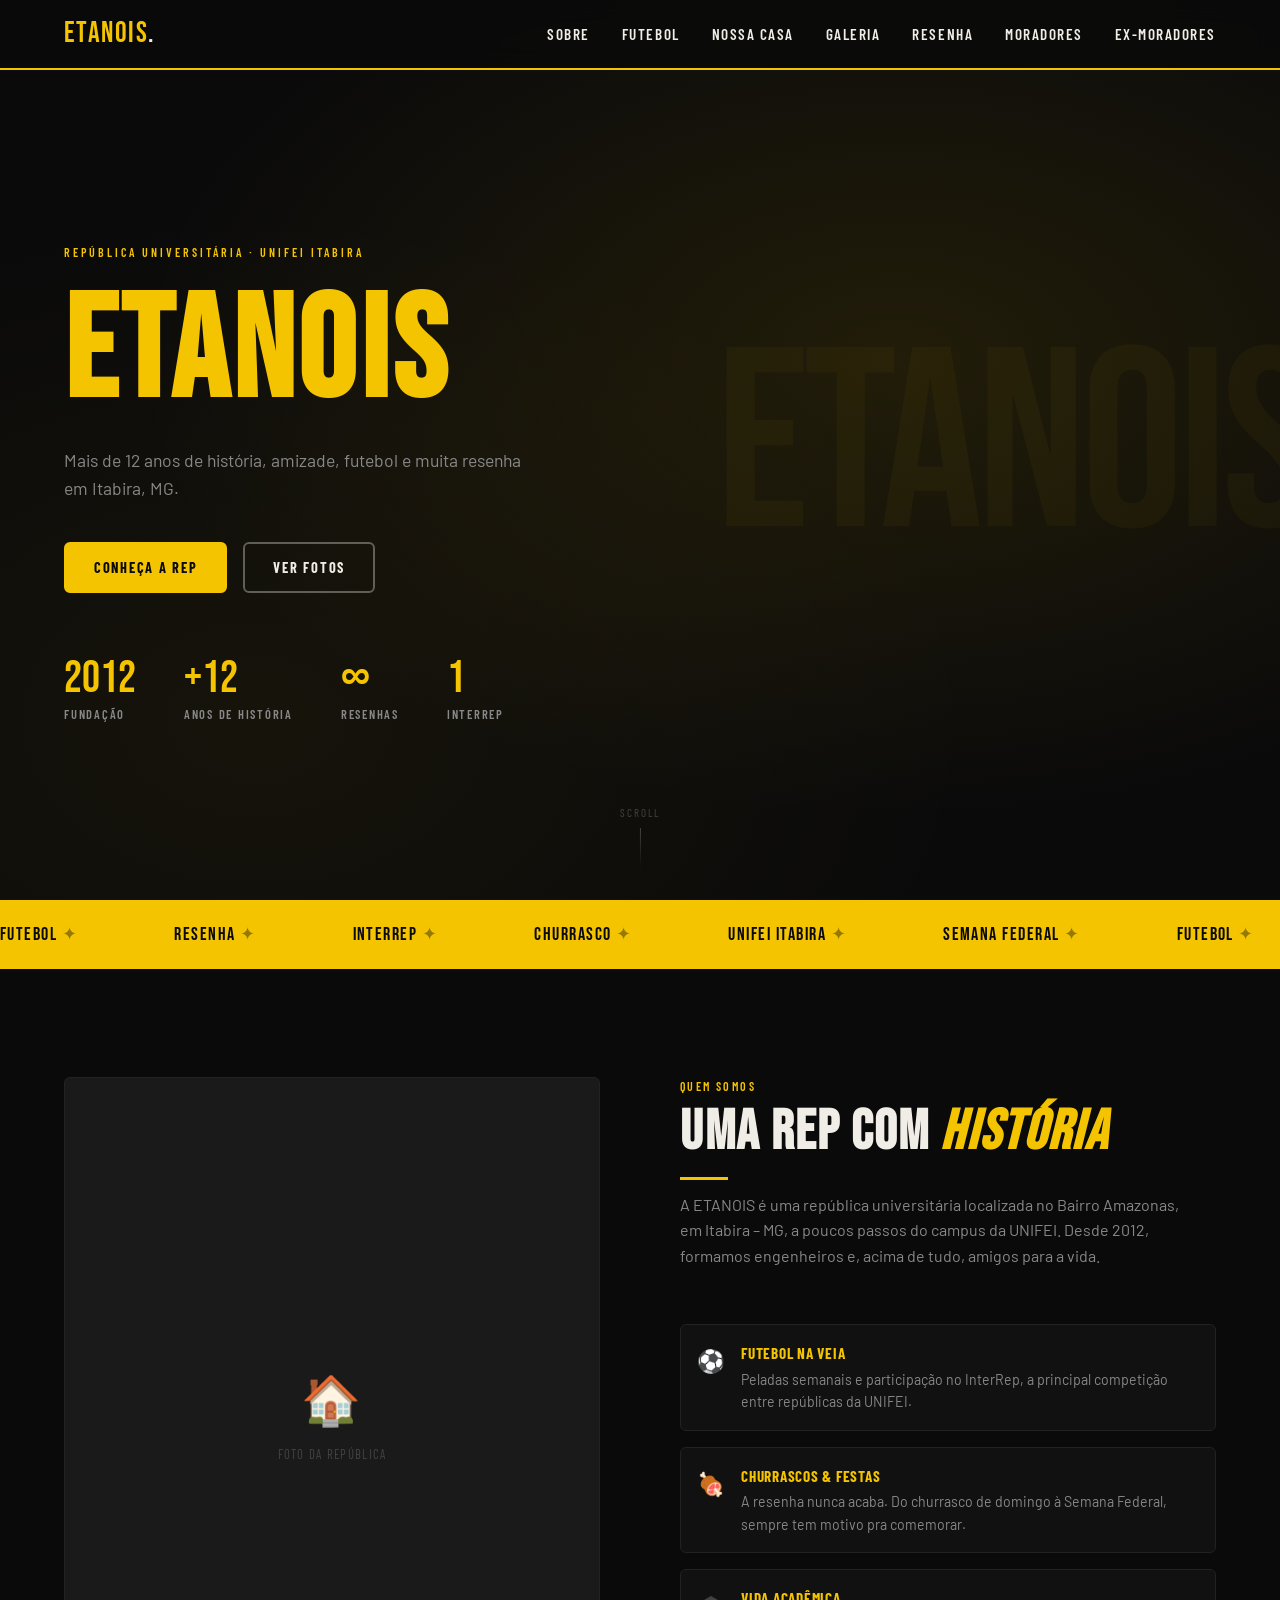
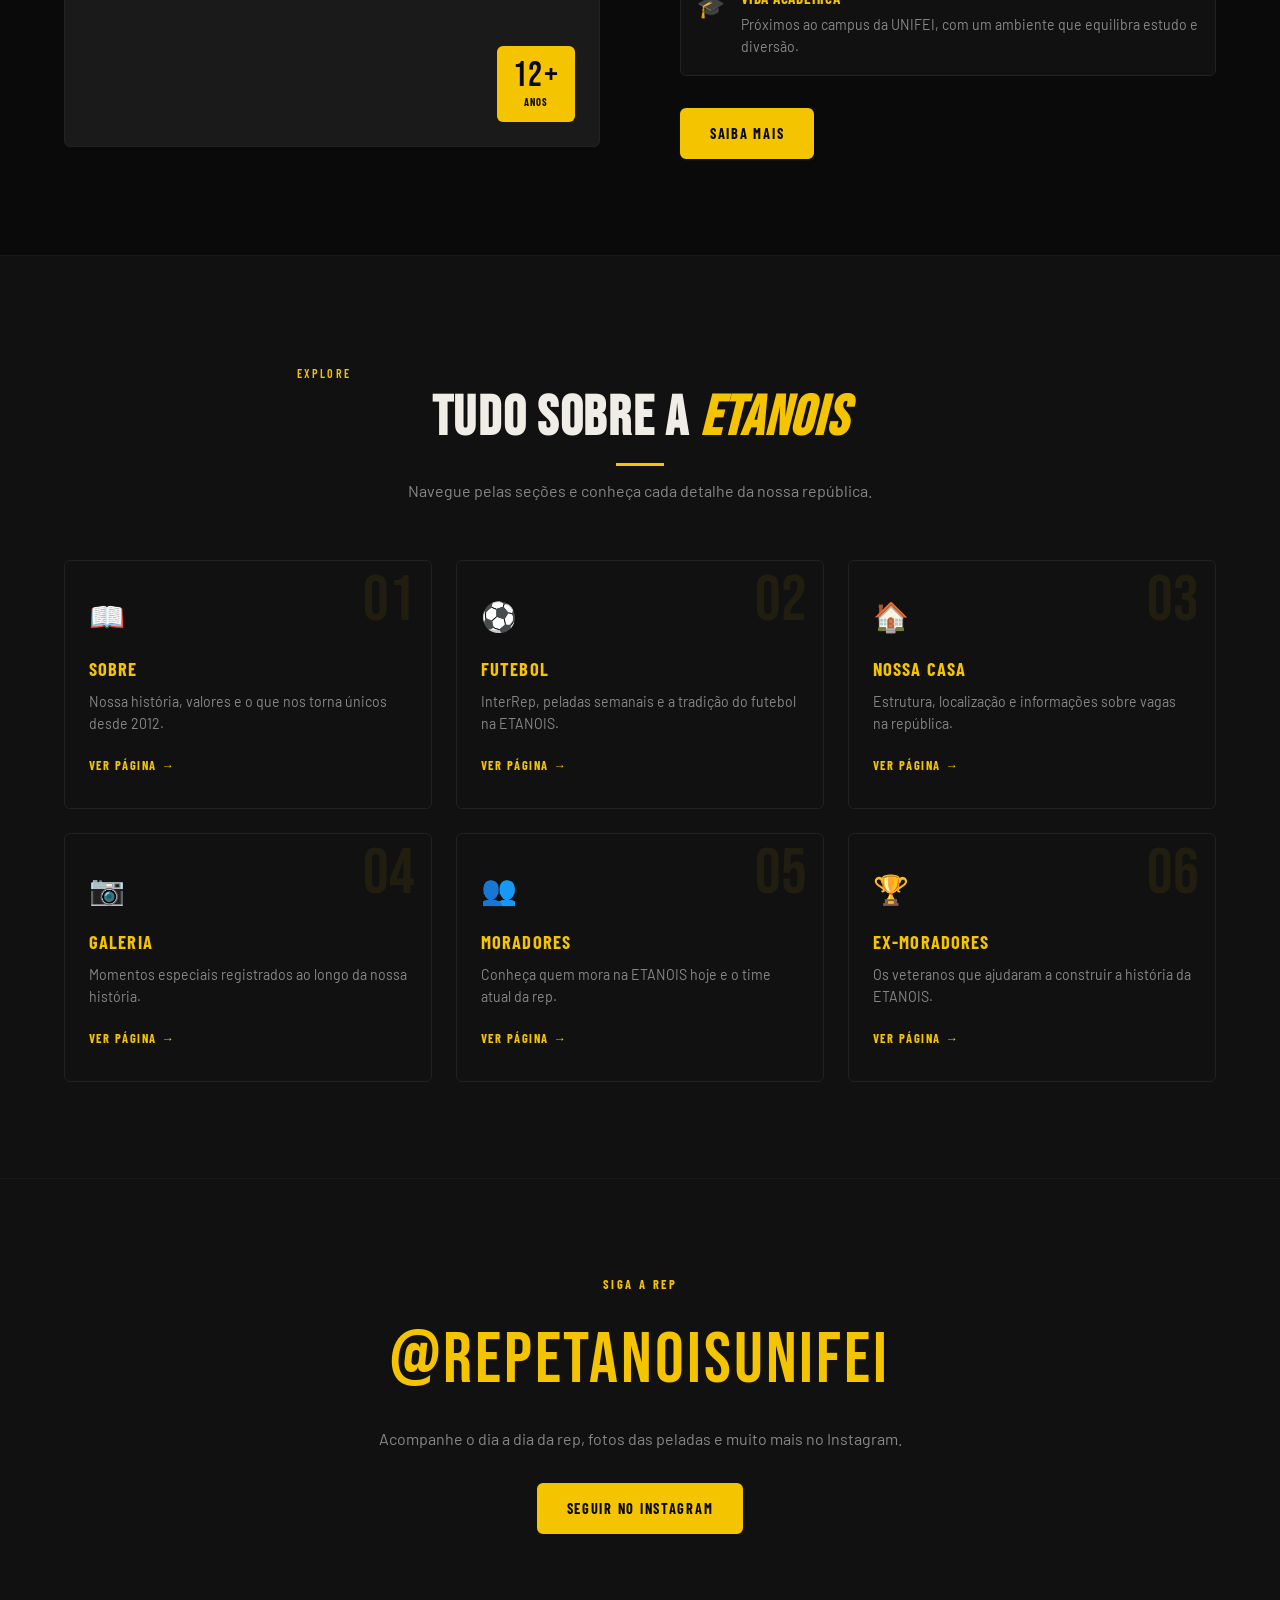
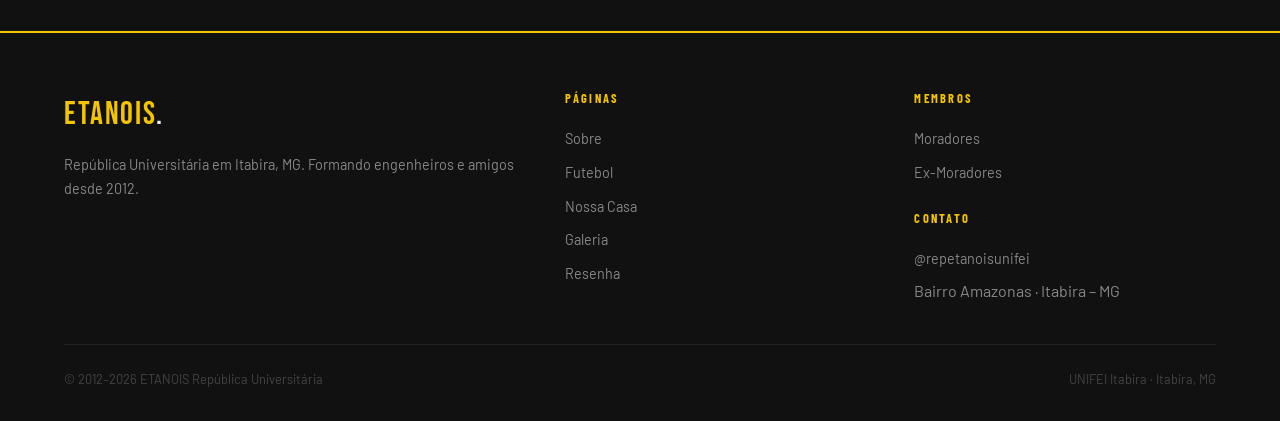
==== commit 68146707: "Redesign completo: site multi-página profissional - Novo index.html com hero, stats, cards de navega" ====
--- a/index.html
+++ b/index.html
@@ -3,922 +3,519 @@
 <head>
   <meta charset="UTF-8" />
   <meta name="viewport" content="width=device-width, initial-scale=1.0" />
-  <title>República ETANOIS – UNIFEI Itabira</title>
-  <link href="https://fonts.googleapis.com/css2?family=Bebas+Neue&family=Barlow+Condensed:wght@400;600;700&family=Barlow:wght@400;500&display=swap" rel="stylesheet" />
+  <title>ETANOIS — República Universitária · UNIFEI Itabira</title>
+  <meta name="description" content="ETANOIS República Universitária — Mais de 12 anos de história, amizade e resenha em Itabira, MG." />
+  <link rel="preconnect" href="https://fonts.googleapis.com" />
+  <link rel="preconnect" href="https://fonts.gstatic.com" crossorigin />
+  <link href="https://fonts.googleapis.com/css2?family=Bebas+Neue&family=Barlow+Condensed:wght@400;600;700&family=Barlow:wght@400;500;600&display=swap" rel="stylesheet" />
+  <link rel="stylesheet" href="style.css" />
   <style>
-    /* ── Reset & Base ── */
-    *, *::before, *::after { box-sizing: border-box; margin: 0; padding: 0; }
-    :root {
-      --black:   #0a0a0a;
-      --deep:    #111111;
-      --card:    #181818;
-      --yellow:  #F5C400;
-      --gold:    #D4A900;
-      --white:   #F0EDE6;
-      --gray:    #888;
-      --font-display: 'Bebas Neue', sans-serif;
-      --font-head:    'Barlow Condensed', sans-serif;
-      --font-body:    'Barlow', sans-serif;
-    }
-    html { scroll-behavior: smooth; }
-    body {
+    /* ── Hero ── */
+    .hero {
+      min-height: 100vh;
+      display: flex;
+      align-items: center;
       background: var(--black);
-      color: var(--white);
-      font-family: var(--font-body);
-      overflow-x: hidden;
-    }
-    ::selection { background: var(--yellow); color: var(--black); }
-
-    /* ── Scrollbar ── */
-    ::-webkit-scrollbar { width: 6px; }
-    ::-webkit-scrollbar-track { background: var(--black); }
-    ::-webkit-scrollbar-thumb { background: var(--yellow); border-radius: 3px; }
-
-    /* ── NAV ── */
-    nav {
-      position: fixed; top: 0; left: 0; right: 0; z-index: 100;
-      display: flex; align-items: center; justify-content: space-between;
-      padding: 1.2rem 4rem;
-      background: rgba(10,10,10,.92);
-      backdrop-filter: blur(10px);
-      border-bottom: 2px solid var(--yellow);
-    }
-    .nav-logo {
-      font-family: var(--font-display);
-      font-size: 1.8rem;
-      letter-spacing: 4px;
-      color: var(--yellow);
-      text-decoration: none;
-    }
-    .nav-logo span { color: var(--white); }
-    .nav-links { display: flex; gap: 2.5rem; list-style: none; }
-    .nav-links a {
-      font-family: var(--font-head);
-      font-size: 1rem;
-      font-weight: 600;
-      letter-spacing: 2px;
-      text-transform: uppercase;
-      color: var(--white);
-      text-decoration: none;
-      transition: color .2s;
-    }
-    .nav-links a:hover { color: var(--yellow); }
-
-    /* ── HERO ── */
-    #hero {
-      min-height: 100vh;
-      display: flex; flex-direction: column;
-      align-items: center; justify-content: center;
-      text-align: center;
       position: relative;
       overflow: hidden;
-      padding-top: 80px;
-    }
-    .hero-bg {
-      position: absolute; inset: 0;
-      background: 
-        radial-gradient(ellipse 80% 60% at 50% 40%, rgba(245,196,0,.12) 0%, transparent 70%),
-        radial-gradient(ellipse 60% 40% at 20% 80%, rgba(245,196,0,.06) 0%, transparent 60%),
-        var(--black);
-    }
-    /* diagonal stripe pattern */
-    .hero-bg::after {
+      padding-top: 68px;
+    }
+    .hero::before {
       content: '';
-      position: absolute; inset: 0;
-      background-image: repeating-linear-gradient(
-        -45deg,
-        transparent, transparent 40px,
-        rgba(245,196,0,.03) 40px, rgba(245,196,0,.03) 41px
-      );
-    }
-    .hero-content { position: relative; z-index: 1; }
-    .hero-tag {
-      display: inline-block;
-      font-family: var(--font-head);
-      font-size: .85rem;
-      font-weight: 700;
-      letter-spacing: 5px;
+      position: absolute;
+      inset: 0;
+      background:
+        radial-gradient(ellipse at 70% 40%, rgba(245,196,0,.10) 0%, transparent 60%),
+        radial-gradient(ellipse at 20% 80%, rgba(245,196,0,.05) 0%, transparent 50%);
+    }
+    .hero__bg-text {
+      position: absolute;
+      right: -2rem;
+      top: 50%;
+      transform: translateY(-50%);
+      font-family: 'Bebas Neue', cursive;
+      font-size: clamp(8rem, 20vw, 18rem);
+      line-height: 1;
+      color: rgba(245,196,0,.04);
+      pointer-events: none;
+      letter-spacing: -.02em;
+      user-select: none;
+    }
+    .hero__inner {
+      position: relative;
+      z-index: 1;
+      padding: 80px 0;
+    }
+    .hero__label {
+      font-family: 'Barlow Condensed', sans-serif;
+      font-size: .75rem;
+      font-weight: 600;
+      letter-spacing: .25em;
       text-transform: uppercase;
       color: var(--yellow);
-      border: 1px solid var(--yellow);
-      padding: .4rem 1.2rem;
-      margin-bottom: 1.5rem;
-      animation: fadeUp .8s ease both;
-    }
-    .hero-title {
-      font-family: var(--font-display);
-      font-size: clamp(6rem, 18vw, 16rem);
-      line-height: .88;
-      letter-spacing: -2px;
-      color: var(--white);
-      animation: fadeUp .9s .1s ease both;
-    }
-    .hero-title .yellow { color: var(--yellow); }
-    .hero-subtitle {
-      font-family: var(--font-head);
-      font-size: clamp(1rem, 2.5vw, 1.6rem);
-      font-weight: 400;
-      letter-spacing: 6px;
-      text-transform: uppercase;
+      margin-bottom: 1.25rem;
+      opacity: 0;
+      animation: fadeUp .6s ease .1s forwards;
+    }
+    .hero__title {
+      font-family: 'Bebas Neue', cursive;
+      font-size: clamp(4.5rem, 12vw, 9rem);
+      line-height: 1;
+      letter-spacing: .03em;
+      opacity: 0;
+      animation: fadeUp .6s ease .25s forwards;
+    }
+    .hero__title em { color: var(--yellow); font-style: normal; }
+    .hero__sub {
+      margin-top: 1.25rem;
+      font-size: 1.1rem;
       color: var(--gray);
-      margin-top: 1rem;
-      animation: fadeUp 1s .2s ease both;
-    }
-    .hero-divider {
-      width: 80px; height: 3px;
+      max-width: 480px;
+      opacity: 0;
+      animation: fadeUp .6s ease .4s forwards;
+    }
+    .hero__actions {
+      display: flex;
+      gap: 1rem;
+      flex-wrap: wrap;
+      margin-top: 2.5rem;
+      opacity: 0;
+      animation: fadeUp .6s ease .55s forwards;
+    }
+    .hero__stats {
+      margin-top: 4rem;
+      opacity: 0;
+      animation: fadeUp .6s ease .7s forwards;
+    }
+    .hero__scroll {
+      position: absolute;
+      bottom: 2rem;
+      left: 50%;
+      transform: translateX(-50%);
+      display: flex;
+      flex-direction: column;
+      align-items: center;
+      gap: .4rem;
+      font-family: 'Barlow Condensed', sans-serif;
+      font-size: .7rem;
+      letter-spacing: .18em;
+      text-transform: uppercase;
+      color: var(--gray2);
+      animation: bounce 2s infinite;
+    }
+    .hero__scroll::after {
+      content: '';
+      display: block;
+      width: 1px; height: 40px;
+      background: linear-gradient(to bottom, var(--gray2), transparent);
+    }
+    @keyframes bounce {
+      0%,100% { transform: translateX(-50%) translateY(0); }
+      50%      { transform: translateX(-50%) translateY(6px); }
+    }
+
+    /* ── Highlights strip ── */
+    .highlights {
       background: var(--yellow);
-      margin: 2rem auto;
-      animation: scaleX .8s .3s ease both;
-      transform-origin: left;
-    }
-    .hero-stats {
-      display: flex; gap: 4rem; justify-content: center; flex-wrap: wrap;
-      animation: fadeUp 1s .4s ease both;
-    }
-    .stat { text-align: center; }
-    .stat-number {
-      font-family: var(--font-display);
-      font-size: 3.5rem;
-      color: var(--yellow);
-      line-height: 1;
-    }
-    .stat-label {
-      font-family: var(--font-head);
-      font-size: .8rem;
-      letter-spacing: 3px;
-      text-transform: uppercase;
-      color: var(--gray);
-      margin-top: .3rem;
-    }
-    .hero-cta {
-      margin-top: 3rem;
-      display: flex; gap: 1rem; justify-content: center;
-      animation: fadeUp 1s .5s ease both;
-    }
-    .btn {
-      font-family: var(--font-head);
-      font-size: 1rem;
-      font-weight: 700;
-      letter-spacing: 3px;
-      text-transform: uppercase;
-      padding: .9rem 2.4rem;
-      border: 2px solid var(--yellow);
-      cursor: pointer;
-      text-decoration: none;
-      transition: all .25s;
-      display: inline-block;
-    }
-    .btn-primary { background: var(--yellow); color: var(--black); }
-    .btn-primary:hover { background: var(--gold); border-color: var(--gold); }
-    .btn-outline { background: transparent; color: var(--yellow); }
-    .btn-outline:hover { background: var(--yellow); color: var(--black); }
-
-    /* ── SECTION BASE ── */
-    section { padding: 7rem 2rem; }
-    .container { max-width: 1200px; margin: 0 auto; }
-    .section-label {
-      font-family: var(--font-head);
-      font-size: .8rem;
-      letter-spacing: 5px;
-      text-transform: uppercase;
-      color: var(--yellow);
-      margin-bottom: .8rem;
-    }
-    .section-title {
-      font-family: var(--font-display);
-      font-size: clamp(3rem, 7vw, 5.5rem);
-      line-height: 1;
-      color: var(--white);
-      margin-bottom: 1.5rem;
-    }
-    .section-title .accent { color: var(--yellow); }
-    .section-divider {
-      width: 60px; height: 3px;
-      background: var(--yellow);
-      margin-bottom: 2.5rem;
-    }
-    .section-text {
-      font-size: 1.1rem;
-      line-height: 1.8;
-      color: #bbb;
-      max-width: 620px;
-    }
-
-    /* ── SOBRE ── */
-    #sobre { background: var(--deep); }
-    .sobre-grid {
+      padding: 20px 0;
+      overflow: hidden;
+    }
+    .highlights__track {
+      display: flex;
+      gap: 3rem;
+      white-space: nowrap;
+      animation: marquee 20s linear infinite;
+    }
+    .highlights__item {
+      font-family: 'Bebas Neue', cursive;
+      font-size: 1.15rem;
+      letter-spacing: .08em;
+      color: var(--black);
+      flex-shrink: 0;
+    }
+    .highlights__item span { margin-right: 3rem; opacity: .4; }
+    @keyframes marquee {
+      from { transform: translateX(0); }
+      to   { transform: translateX(-50%); }
+    }
+
+    /* ── About preview ── */
+    .about-split {
       display: grid;
       grid-template-columns: 1fr 1fr;
       gap: 5rem;
       align-items: center;
     }
-    .sobre-image {
+    .about-img {
+      aspect-ratio: 4/5;
+      background: var(--black3);
+      border-radius: var(--radius);
+      border: 1px solid #222;
       position: relative;
-    }
-    .sobre-image-frame {
-      width: 100%;
-      aspect-ratio: 4/5;
-      background: var(--card);
-      border: 2px solid var(--yellow);
-      position: relative;
+      display: flex;
+      align-items: center;
+      justify-content: center;
+      flex-direction: column;
+      color: var(--gray2);
+      font-size: .8rem;
+      font-family: 'Barlow Condensed', sans-serif;
+      letter-spacing: .1em;
+      text-transform: uppercase;
+      gap: .5rem;
       overflow: hidden;
-      display: flex; align-items: center; justify-content: center;
-    }
-    .sobre-image-frame img {
-      width: 100%; height: 100%; object-fit: cover;
-    }
-    .sobre-image-placeholder {
-      display: flex; flex-direction: column; align-items: center; justify-content: center;
-      gap: 1rem; color: var(--gray);
-    }
-    .sobre-image-placeholder svg { opacity: .3; }
-    .sobre-image-placeholder p {
-      font-family: var(--font-head);
-      font-size: .85rem;
-      letter-spacing: 2px;
-      text-transform: uppercase;
-      opacity: .5;
-    }
-    .sobre-badge {
-      position: absolute; bottom: -1.5rem; right: -1.5rem;
-      width: 130px; height: 130px;
+    }
+    .about-img__icon { font-size: 3rem; }
+    .about-badge {
+      position: absolute;
+      bottom: 1.5rem; right: 1.5rem;
       background: var(--yellow);
-      display: flex; flex-direction: column;
-      align-items: center; justify-content: center;
-    }
-    .sobre-badge-year {
-      font-family: var(--font-display);
-      font-size: 2.8rem;
       color: var(--black);
+      padding: .75rem 1rem;
+      border-radius: var(--radius);
+      text-align: center;
+    }
+    .about-badge__num {
+      font-family: 'Bebas Neue', cursive;
+      font-size: 2.2rem;
       line-height: 1;
     }
-    .sobre-badge-label {
-      font-family: var(--font-head);
+    .about-badge__lbl {
+      font-family: 'Barlow Condensed', sans-serif;
       font-size: .65rem;
-      letter-spacing: 2px;
-      text-transform: uppercase;
-      color: var(--black);
-    }
-    .sobre-features {
-      display: grid; grid-template-columns: 1fr 1fr;
-      gap: 1.5rem; margin-top: 2.5rem;
-    }
-    .feature-card {
-      background: var(--card);
-      border-left: 3px solid var(--yellow);
-      padding: 1.2rem 1.5rem;
-    }
-    .feature-card h4 {
-      font-family: var(--font-head);
-      font-size: 1rem;
       font-weight: 700;
-      letter-spacing: 1px;
+      letter-spacing: .12em;
+      text-transform: uppercase;
+    }
+    .feature-list { display: flex; flex-direction: column; gap: 1rem; margin-top: 2rem; }
+    .feature-item {
+      display: flex;
+      gap: 1rem;
+      align-items: flex-start;
+      padding: 1rem;
+      background: var(--black2);
+      border: 1px solid #222;
+      border-radius: var(--radius);
+      transition: border-color var(--transition);
+    }
+    .feature-item:hover { border-color: var(--yellow); }
+    .feature-item__icon { font-size: 1.4rem; flex-shrink: 0; margin-top: .1rem; }
+    .feature-item__title {
+      font-family: 'Barlow Condensed', sans-serif;
+      font-weight: 700;
+      font-size: .95rem;
+      letter-spacing: .05em;
       text-transform: uppercase;
       color: var(--yellow);
-      margin-bottom: .5rem;
-    }
-    .feature-card p { font-size: .9rem; color: #999; line-height: 1.6; }
-
-    /* ── FUTEBOL ── */
-    #futebol {
-      background: var(--black);
-      position: relative;
-      overflow: hidden;
-    }
-    #futebol::before {
-      content: 'FUTEBOL';
-      position: absolute;
-      font-family: var(--font-display);
-      font-size: 22vw;
-      color: rgba(245,196,0,.04);
-      top: 50%; left: 50%;
-      transform: translate(-50%,-50%);
-      white-space: nowrap;
-      pointer-events: none;
-      letter-spacing: -5px;
-    }
-    .futebol-grid {
+      margin-bottom: .2rem;
+    }
+    .feature-item__text { font-size: .88rem; color: var(--gray); }
+
+    /* ── Pages grid ── */
+    .pages-grid {
       display: grid;
       grid-template-columns: repeat(3, 1fr);
-      gap: 2rem;
-      margin-top: 3rem;
+      gap: 1.5rem;
+    }
+    .page-card {
       position: relative;
-    }
-    .futebol-card {
-      background: var(--card);
-      padding: 2.5rem 2rem;
+      background: var(--black2);
+      border: 1px solid #222;
+      border-radius: var(--radius);
+      padding: 2rem 1.5rem;
+      overflow: hidden;
+      transition: border-color var(--transition), transform var(--transition);
+      text-decoration: none;
+      display: block;
+    }
+    .page-card:hover { border-color: var(--yellow); transform: translateY(-4px); }
+    .page-card__num {
+      font-family: 'Bebas Neue', cursive;
+      font-size: 4rem;
+      line-height: 1;
+      color: rgba(245,196,0,.08);
+      position: absolute;
+      top: .5rem; right: 1rem;
+    }
+    .page-card__icon { font-size: 1.8rem; margin-bottom: 1rem; }
+    .page-card__title {
+      font-family: 'Barlow Condensed', sans-serif;
+      font-size: 1.15rem;
+      font-weight: 700;
+      letter-spacing: .06em;
+      text-transform: uppercase;
+      color: var(--yellow);
+      margin-bottom: .4rem;
+    }
+    .page-card__desc { font-size: .88rem; color: var(--gray); }
+    .page-card__arrow {
+      margin-top: 1.25rem;
+      font-family: 'Barlow Condensed', sans-serif;
+      font-size: .78rem;
+      font-weight: 700;
+      letter-spacing: .12em;
+      text-transform: uppercase;
+      color: var(--yellow);
+    }
+
+    /* ── Instagram CTA ── */
+    .insta {
+      background: var(--black2);
+      border-top: 1px solid #1a1a1a;
+      border-bottom: 1px solid #1a1a1a;
       text-align: center;
-      border: 1px solid #222;
-      transition: border-color .3s, transform .3s;
-    }
-    .futebol-card:hover {
-      border-color: var(--yellow);
-      transform: translateY(-6px);
-    }
-    .futebol-card .icon {
-      font-size: 2.8rem;
-      margin-bottom: 1rem;
-      display: block;
-    }
-    .futebol-card h3 {
-      font-family: var(--font-display);
-      font-size: 1.8rem;
+    }
+    .insta__handle {
+      font-family: 'Bebas Neue', cursive;
+      font-size: clamp(2.5rem, 6vw, 4.5rem);
       color: var(--yellow);
-      margin-bottom: .8rem;
-    }
-    .futebol-card p { font-size: .95rem; color: #999; line-height: 1.7; }
-
-    /* ── NOSSA CASA ── */
-    #casa { background: var(--deep); }
-    .casa-content {
-      display: grid;
-      grid-template-columns: 1fr 1fr;
-      gap: 5rem;
-      align-items: start;
-    }
-    .casa-info-block { margin-bottom: 2rem; }
-    .casa-info-block h4 {
-      font-family: var(--font-head);
-      font-size: 1.1rem;
-      font-weight: 700;
-      letter-spacing: 3px;
-      text-transform: uppercase;
-      color: var(--yellow);
-      margin-bottom: .6rem;
-    }
-    .casa-info-block p { color: #aaa; line-height: 1.8; }
-    .casa-edit-note {
-      background: rgba(245,196,0,.08);
-      border: 1px dashed var(--yellow);
-      padding: 1.5rem;
-      margin-top: 1rem;
-      border-radius: 2px;
-    }
-    .casa-edit-note p {
-      font-family: var(--font-head);
-      font-size: .85rem;
-      letter-spacing: 1px;
-      color: var(--yellow);
-      opacity: .7;
-    }
-    .casa-photo-main {
-      width: 100%;
-      aspect-ratio: 4/3;
-      background: var(--card);
-      border: 2px solid #222;
-      display: flex; align-items: center; justify-content: center;
-      position: relative;
-      overflow: hidden;
-    }
-    .casa-photo-main img { width: 100%; height: 100%; object-fit: cover; }
-    .photo-placeholder {
-      display: flex; flex-direction: column;
-      align-items: center; justify-content: center;
-      gap: 1rem; color: var(--gray);
-      text-align: center; padding: 2rem;
-    }
-    .photo-placeholder span {
-      font-family: var(--font-head);
-      font-size: .85rem;
-      letter-spacing: 2px;
-      text-transform: uppercase;
-      opacity: .5;
-    }
-    .casa-photo-sub {
-      display: grid; grid-template-columns: 1fr 1fr;
-      gap: 1rem; margin-top: 1rem;
-    }
-    .casa-photo-sub-item {
-      aspect-ratio: 1;
-      background: var(--card);
-      border: 2px solid #222;
-      display: flex; align-items: center; justify-content: center;
-      overflow: hidden;
-    }
-    .casa-photo-sub-item img { width: 100%; height: 100%; object-fit: cover; }
-    .casa-photo-sub-item .photo-placeholder { padding: 1rem; }
-    .casa-photo-sub-item .photo-placeholder span { font-size: .7rem; }
-
-    /* ── GALERIA ── */
-    #galeria { background: var(--black); }
-    .galeria-grid {
-      display: grid;
-      grid-template-columns: repeat(4, 1fr);
-      grid-auto-rows: 240px;
-      gap: 1rem;
-      margin-top: 3rem;
-    }
-    .galeria-item {
-      background: var(--card);
-      border: 1px solid #1e1e1e;
-      overflow: hidden;
-      position: relative;
-      cursor: pointer;
-    }
-    .galeria-item img {
-      width: 100%; height: 100%;
-      object-fit: cover;
-      transition: transform .5s;
-    }
-    .galeria-item:hover img { transform: scale(1.08); }
-    .galeria-item.tall { grid-row: span 2; }
-    .galeria-item.wide { grid-column: span 2; }
-    .galeria-overlay {
-      position: absolute; inset: 0;
-      background: rgba(10,10,10,.6);
-      display: flex; flex-direction: column;
-      align-items: center; justify-content: center;
-      gap: .5rem;
-    }
-    .galeria-overlay svg { opacity: .4; }
-    .galeria-overlay span {
-      font-family: var(--font-head);
-      font-size: .75rem;
-      letter-spacing: 3px;
-      text-transform: uppercase;
-      color: var(--gray);
-      opacity: .7;
-    }
-    .galeria-item:hover .galeria-overlay { background: rgba(245,196,0,.15); }
-    .galeria-caption {
-      position: absolute; bottom: 0; left: 0; right: 0;
-      background: linear-gradient(transparent, rgba(0,0,0,.8));
-      padding: 1.5rem 1rem .8rem;
-      transform: translateY(100%);
-      transition: transform .3s;
-    }
-    .galeria-item:hover .galeria-caption { transform: none; }
-    .galeria-caption span {
-      font-family: var(--font-head);
-      font-size: .85rem;
-      color: var(--yellow);
-      letter-spacing: 1px;
-    }
-
-    /* ── RESENHA ── */
-    #resenha {
-      background: var(--yellow);
-      padding: 6rem 2rem;
-      text-align: center;
-      position: relative;
-      overflow: hidden;
-    }
-    #resenha::before {
-      content: '⚽';
-      position: absolute; font-size: 20vw;
-      opacity: .07; top: 50%; left: 10%;
-      transform: translateY(-50%);
-    }
-    #resenha::after {
-      content: '🍺';
-      position: absolute; font-size: 20vw;
-      opacity: .07; top: 50%; right: 10%;
-      transform: translateY(-50%);
-    }
-    #resenha .section-title { color: var(--black); position: relative; }
-    #resenha .section-label { color: var(--black); opacity: .6; }
-    #resenha .section-divider { background: var(--black); margin: 0 auto 2.5rem; }
-    #resenha .section-text {
-      color: rgba(0,0,0,.7);
-      max-width: 700px;
-      margin: 0 auto;
-      font-size: 1.2rem;
-      position: relative;
-    }
-    #resenha .btn-outline {
-      border-color: var(--black);
-      color: var(--black);
-      margin-top: 2.5rem;
-      position: relative;
-    }
-    #resenha .btn-outline:hover { background: var(--black); color: var(--yellow); }
-
-    /* ── INSTAGRAM ── */
-    #instagram { background: var(--deep); text-align: center; }
-    .instagram-handle {
-      font-family: var(--font-display);
-      font-size: clamp(2.5rem, 6vw, 5rem);
-      color: var(--yellow);
-      margin: 1rem 0 2rem;
-    }
-    .insta-link {
-      display: inline-flex; align-items: center; gap: .8rem;
-      font-family: var(--font-head);
-      font-size: 1rem;
-      font-weight: 700;
-      letter-spacing: 3px;
-      text-transform: uppercase;
-      color: var(--yellow);
-      text-decoration: none;
-      border: 2px solid var(--yellow);
-      padding: 1rem 2.5rem;
-      transition: all .25s;
-    }
-    .insta-link:hover { background: var(--yellow); color: var(--black); }
-
-    /* ── FOOTER ── */
-    footer {
-      background: var(--black);
-      border-top: 2px solid var(--yellow);
-      padding: 3rem 4rem;
-      display: flex;
-      align-items: center;
-      justify-content: space-between;
-    }
-    .footer-logo {
-      font-family: var(--font-display);
-      font-size: 2.5rem;
-      letter-spacing: 3px;
-      color: var(--yellow);
-    }
-    .footer-logo span { color: var(--white); }
-    .footer-info {
-      text-align: center;
-      font-family: var(--font-head);
-      font-size: .85rem;
-      letter-spacing: 2px;
-      text-transform: uppercase;
-      color: var(--gray);
-      line-height: 1.9;
-    }
-    .footer-social a {
-      font-family: var(--font-head);
-      font-size: .9rem;
-      letter-spacing: 2px;
-      color: var(--yellow);
-      text-decoration: none;
-    }
-
-    /* ── ANIMATIONS ── */
-    @keyframes fadeUp {
-      from { opacity: 0; transform: translateY(30px); }
-      to   { opacity: 1; transform: translateY(0); }
-    }
-    @keyframes scaleX {
-      from { transform: scaleX(0); }
-      to   { transform: scaleX(1); }
-    }
-
-    /* ── RESPONSIVE ── */
+      letter-spacing: .04em;
+    }
+    .insta__sub { color: var(--gray); margin-top: .5rem; }
+
     @media (max-width: 900px) {
-      nav { padding: 1rem 1.5rem; }
-      .nav-links { display: none; }
-      .sobre-grid, .casa-content { grid-template-columns: 1fr; gap: 3rem; }
-      .futebol-grid { grid-template-columns: 1fr; }
-      .galeria-grid { grid-template-columns: 1fr 1fr; }
-      footer { flex-direction: column; gap: 1.5rem; text-align: center; }
-    }
-    @media (max-width: 600px) {
-      .galeria-grid { grid-template-columns: 1fr; }
-      .galeria-item.tall, .galeria-item.wide { grid-column: span 1; grid-row: span 1; }
-      .hero-stats { gap: 2rem; }
+      .about-split { grid-template-columns: 1fr; gap: 3rem; }
+      .pages-grid { grid-template-columns: repeat(2, 1fr); }
+    }
+    @media (max-width: 640px) {
+      .pages-grid { grid-template-columns: 1fr; }
     }
   </style>
 </head>
 <body>
 
-  <!-- NAV -->
-  <nav>
-    <a href="#hero" class="nav-logo">ETANOIS<span>.</span></a>
-    <ul class="nav-links">
-      <li><a href="#sobre">Sobre</a></li>
-      <li><a href="#futebol">Futebol</a></li>
-      <li><a href="#casa">Nossa Casa</a></li>
-      <li><a href="#galeria">Galeria</a></li>
-      <li><a href="#resenha">Resenha</a></li>
-      <li><a href="#instagram">Contato</a></li>
+<!-- NAVBAR -->
+<nav class="navbar">
+  <div class="container navbar__inner">
+    <a href="index.html" class="navbar__logo"><span>ETANOIS</span>.</a>
+    <ul class="navbar__menu" id="navMenu">
+      <li><a href="sobre.html">Sobre</a></li>
+      <li><a href="futebol.html">Futebol</a></li>
+      <li><a href="nossa-casa.html">Nossa Casa</a></li>
+      <li><a href="galeria.html">Galeria</a></li>
+      <li><a href="resenha.html">Resenha</a></li>
+      <li><a href="moradores.html">Moradores</a></li>
+      <li><a href="ex-moradores.html">Ex-Moradores</a></li>
     </ul>
-  </nav>
-
-  <!-- HERO -->
-  <section id="hero">
-    <div class="hero-bg"></div>
-    <div class="hero-content">
-      <div class="hero-tag">República Universitária · UNIFEI Itabira</div>
-      <h1 class="hero-title">
-        <span class="yellow">ETA</span>NOIS
-      </h1>
-      <p class="hero-subtitle">Bairro Amazonas · Itabira – MG</p>
-      <div class="hero-divider"></div>
-      <div class="hero-stats">
+    <button class="navbar__toggle" id="navToggle" aria-label="Menu">
+      <span></span><span></span><span></span>
+    </button>
+  </div>
+</nav>
+
+<!-- HERO -->
+<section class="hero">
+  <div class="hero__bg-text" aria-hidden="true">ETANOIS</div>
+  <div class="container hero__inner">
+    <p class="hero__label">República Universitária · UNIFEI Itabira</p>
+    <h1 class="hero__title"><em>ETANOIS</em></h1>
+    <p class="hero__sub">Mais de 12 anos de história, amizade, futebol e muita resenha em Itabira, MG.</p>
+    <div class="hero__actions">
+      <a href="sobre.html" class="btn btn--primary">Conheça a Rep</a>
+      <a href="galeria.html" class="btn btn--outline">Ver Fotos</a>
+    </div>
+    <div class="hero__stats">
+      <div class="stats-bar">
         <div class="stat">
-          <div class="stat-number">2012</div>
-          <div class="stat-label">Fundação</div>
+          <div class="stat__number">2012</div>
+          <div class="stat__label">Fundação</div>
         </div>
         <div class="stat">
-          <div class="stat-number">+12</div>
-          <div class="stat-label">Anos de história</div>
+          <div class="stat__number">+12</div>
+          <div class="stat__label">Anos de História</div>
         </div>
         <div class="stat">
-          <div class="stat-number">∞</div>
-          <div class="stat-label">Resenhas</div>
+          <div class="stat__number">∞</div>
+          <div class="stat__label">Resenhas</div>
+        </div>
+        <div class="stat">
+          <div class="stat__number">1</div>
+          <div class="stat__label">InterRep</div>
         </div>
       </div>
-      <div class="hero-cta">
-        <a href="#sobre" class="btn btn-primary">Conheça a Rep</a>
-        <a href="#galeria" class="btn btn-outline">Ver Fotos</a>
+    </div>
+  </div>
+  <div class="hero__scroll" aria-hidden="true">Scroll</div>
+</section>
+
+<!-- HIGHLIGHTS STRIP -->
+<div class="highlights" aria-hidden="true">
+  <div class="highlights__track">
+    <span class="highlights__item">Futebol <span>✦</span></span>
+    <span class="highlights__item">Resenha <span>✦</span></span>
+    <span class="highlights__item">InterRep <span>✦</span></span>
+    <span class="highlights__item">Churrasco <span>✦</span></span>
+    <span class="highlights__item">UNIFEI Itabira <span>✦</span></span>
+    <span class="highlights__item">Semana Federal <span>✦</span></span>
+    <span class="highlights__item">Futebol <span>✦</span></span>
+    <span class="highlights__item">Resenha <span>✦</span></span>
+    <span class="highlights__item">InterRep <span>✦</span></span>
+    <span class="highlights__item">Churrasco <span>✦</span></span>
+    <span class="highlights__item">UNIFEI Itabira <span>✦</span></span>
+    <span class="highlights__item">Semana Federal <span>✦</span></span>
+  </div>
+</div>
+
+<!-- ABOUT PREVIEW -->
+<section class="section" style="background: var(--black);">
+  <div class="container">
+    <div class="about-split">
+      <div class="about-img">
+        <div class="about-img__icon">🏠</div>
+        <span>Foto da República</span>
+        <div class="about-badge">
+          <div class="about-badge__num">12+</div>
+          <div class="about-badge__lbl">Anos</div>
+        </div>
       </div>
-    </div>
-  </section>
-
-  <!-- SOBRE -->
-  <section id="sobre">
-    <div class="container">
-      <div class="sobre-grid">
-        <div class="sobre-image">
-          <div class="sobre-image-frame">
-            <!-- Substituir pelo src da foto da república -->
-            <div class="sobre-image-placeholder">
-              <svg width="60" height="60" fill="none" stroke="currentColor" stroke-width="1.5" viewBox="0 0 24 24">
-                <rect x="3" y="3" width="18" height="18" rx="2"/><circle cx="8.5" cy="8.5" r="1.5"/>
-                <polyline points="21 15 16 10 5 21"/>
-              </svg>
-              <p>Foto da República</p>
+      <div>
+        <div class="section-header">
+          <p class="label">Quem somos</p>
+          <h2>Uma rep com <em class="yellow">história</em></h2>
+          <div class="divider"></div>
+          <p>A ETANOIS é uma república universitária localizada no Bairro Amazonas, em Itabira – MG, a poucos passos do campus da UNIFEI. Desde 2012, formamos engenheiros e, acima de tudo, amigos para a vida.</p>
+        </div>
+        <div class="feature-list">
+          <div class="feature-item">
+            <div class="feature-item__icon">⚽</div>
+            <div>
+              <div class="feature-item__title">Futebol na Veia</div>
+              <div class="feature-item__text">Peladas semanais e participação no InterRep, a principal competição entre repúblicas da UNIFEI.</div>
             </div>
           </div>
-          <div class="sobre-badge">
-            <div class="sobre-badge-year">12</div>
-            <div class="sobre-badge-label">Anos</div>
-          </div>
-        </div>
-        <div class="sobre-text">
-          <div class="section-label">Quem somos</div>
-          <h2 class="section-title">No Amazonas <span class="accent">desde 2012</span></h2>
-          <div class="section-divider"></div>
-          <p class="section-text">
-            A ETANOIS foi fundada em 2012 por estudantes da UNIFEI que moravam no bairro Amazonas. A república ficou. Hoje somos uma rep masculina no campus Itabira, com mais de 12 anos de história, muita bola rolada e um histórico de resenhas que a galera não esquece fácil.
-          </p>
-          <p class="section-text" style="margin-top: 1rem;">
-            Preto e amarelo desde o começo. Muita bola, muito churrasquinho, alguma reprovação no meio. Faz parte.
-          </p>
-          <div class="sobre-features">
-            <div class="feature-card">
-              <h4>⚽ Futebol</h4>
-              <p>Todo ano no InterRep. Nem sempre campeões, mas sempre presentes e sempre levando a sério.</p>
-            </div>
-            <div class="feature-card">
-              <h4>🎉 Resenha</h4>
-              <p>A gente abre a Semana Federal todo ano. Não foi por acaso que virou tradição.</p>
-            </div>
-            <div class="feature-card">
-              <h4>🏠 Casa</h4>
-              <p>República masculina no Amazonas. Quem mora aqui costuma ficar mais tempo do que planejava.</p>
-            </div>
-            <div class="feature-card">
-              <h4>🎓 Unifei</h4>
-              <p>Campus Itabira. A rep cresceu junto com o campus desde que a UNIFEI chegou na cidade.</p>
+          <div class="feature-item">
+            <div class="feature-item__icon">🍖</div>
+            <div>
+              <div class="feature-item__title">Churrascos & Festas</div>
+              <div class="feature-item__text">A resenha nunca acaba. Do churrasco de domingo à Semana Federal, sempre tem motivo pra comemorar.</div>
             </div>
           </div>
-        </div>
-      </div>
-    </div>
-  </section>
-
-  <!-- FUTEBOL -->
-  <section id="futebol">
-    <div class="container">
-      <div class="section-label">Semanal, sem falta</div>
-      <h2 class="section-title">⚽ <span class="accent">Futebol</span> é coisa séria</h2>
-      <div class="section-divider"></div>
-      <p class="section-text">
-        Toda semana tem bola rolando, seja no rachão ou no InterRep. A gente leva o jogo a sério. A escalação é discutida, o esquema tático é debatido e quem chega atrasado fica no banco.
-      </p>
-      <div class="futebol-grid">
-        <div class="futebol-card">
-          <span class="icon">🏆</span>
-          <h3>InterRep</h3>
-          <p>O campeonato entre as repúblicas da UNIFEI Itabira. A gente se prepara o ano inteiro e leva o troféu bem a sério.</p>
-        </div>
-        <div class="futebol-card">
-          <span class="icon">⚽</span>
-          <h3>Rachão</h3>
-          <p>Toda semana tem bola rolando aqui. E toda semana alguém reclama que não foi escalado direito.</p>
-        </div>
-        <div class="futebol-card">
-          <span class="icon">📺</span>
-          <h3>Torcida</h3>
-          <p>Jogo do Brasil ou clássico do coração, a rep vira ponto de encontro. Churrasco garantido, resultado nem sempre.</p>
-        </div>
-      </div>
-    </div>
-  </section>
-
-  <!-- NOSSA CASA -->
-  <section id="casa">
-    <div class="container">
-      <div class="section-label">Onde tudo acontece</div>
-      <h2 class="section-title">Nossa <span class="accent">Casa</span></h2>
-      <div class="section-divider"></div>
-      <div class="casa-content">
-        <div>
-          <div class="casa-info-block">
-            <h4>📍 Localização</h4>
-            <p>Bairro Amazonas, Itabira. Perto do campus da UNIFEI, longe o suficiente pra festa não incomodar os professores.</p>
-          </div>
-          <div class="casa-info-block">
-            <h4>🏠 Estrutura</h4>
-            <p><!-- Adicione os detalhes da casa: número de quartos, área comum, churrasqueira, etc. -->
-            A casa tem espaços coletivos. O estudo acontece quando precisa. A resenha acontece mais.</p>
-          </div>
-          <div class="casa-info-block">
-            <h4>📢 Vagas</h4>
-            <p>Tem vaga? A gente costuma anunciar pelo Instagram. Manda mensagem lá.</p>
-          </div>
-          <div class="casa-edit-note">
-            <p>✏️ Área reservada para você adicionar mais detalhes sobre a casa — quartos, área de lazer, regras, diferenciais da república, etc.</p>
-          </div>
-        </div>
-        <div>
-          <div class="casa-photo-main">
-            <!-- Substituir src pela foto principal da casa -->
-            <div class="photo-placeholder">
-              <svg width="50" height="50" fill="none" stroke="#555" stroke-width="1.5" viewBox="0 0 24 24">
-                <path d="M3 9l9-7 9 7v11a2 2 0 0 1-2 2H5a2 2 0 0 1-2-2z"/>
-                <polyline points="9 22 9 12 15 12 15 22"/>
-              </svg>
-              <span>Foto da Fachada</span>
+          <div class="feature-item">
+            <div class="feature-item__icon">🎓</div>
+            <div>
+              <div class="feature-item__title">Vida Acadêmica</div>
+              <div class="feature-item__text">Próximos ao campus da UNIFEI, com um ambiente que equilibra estudo e diversão.</div>
             </div>
           </div>
-          <div class="casa-photo-sub">
-            <div class="casa-photo-sub-item">
-              <div class="photo-placeholder">
-                <svg width="30" height="30" fill="none" stroke="#555" stroke-width="1.5" viewBox="0 0 24 24">
-                  <rect x="3" y="3" width="18" height="18" rx="2"/><circle cx="8.5" cy="8.5" r="1.5"/>
-                  <polyline points="21 15 16 10 5 21"/>
-                </svg>
-                <span>Área interna</span>
-              </div>
-            </div>
-            <div class="casa-photo-sub-item">
-              <div class="photo-placeholder">
-                <svg width="30" height="30" fill="none" stroke="#555" stroke-width="1.5" viewBox="0 0 24 24">
-                  <rect x="3" y="3" width="18" height="18" rx="2"/><circle cx="8.5" cy="8.5" r="1.5"/>
-                  <polyline points="21 15 16 10 5 21"/>
-                </svg>
-                <span>Churrasqueira</span>
-              </div>
-            </div>
-          </div>
-        </div>
+        </div>
+        <a href="sobre.html" class="btn btn--primary mt-4" style="margin-top:2rem;">Saiba Mais</a>
       </div>
     </div>
-  </section>
-
-  <!-- GALERIA -->
-  <section id="galeria">
-    <div class="container">
-      <div class="section-label">Da rep pro feed</div>
-      <h2 class="section-title">Galeria <span class="accent">de Fotos</span></h2>
-      <div class="section-divider"></div>
-      <p class="section-text">Momentos da república. Alguns documentados, muitos não.</p>
-
-      <div class="galeria-grid">
-        <!-- Item 1: tall -->
-        <div class="galeria-item tall">
-          <!-- <img src="fotos/foto1.jpg" alt="Resenha ETANOIS" /> -->
-          <div class="galeria-overlay">
-            <svg width="36" height="36" fill="none" stroke="currentColor" stroke-width="1.5" viewBox="0 0 24 24">
-              <rect x="3" y="3" width="18" height="18" rx="2"/><circle cx="8.5" cy="8.5" r="1.5"/>
-              <polyline points="21 15 16 10 5 21"/>
-            </svg>
-            <span>Adicionar foto</span>
-          </div>
-          <div class="galeria-caption"><span>Resenha ETANOIS</span></div>
-        </div>
-
-        <!-- Item 2 -->
-        <div class="galeria-item">
-          <div class="galeria-overlay">
-            <svg width="36" height="36" fill="none" stroke="currentColor" stroke-width="1.5" viewBox="0 0 24 24">
-              <rect x="3" y="3" width="18" height="18" rx="2"/><circle cx="8.5" cy="8.5" r="1.5"/>
-              <polyline points="21 15 16 10 5 21"/>
-            </svg>
-            <span>Adicionar foto</span>
-          </div>
-          <div class="galeria-caption"><span>Futebol na veia</span></div>
-        </div>
-
-        <!-- Item 3 -->
-        <div class="galeria-item">
-          <div class="galeria-overlay">
-            <svg width="36" height="36" fill="none" stroke="currentColor" stroke-width="1.5" viewBox="0 0 24 24">
-              <rect x="3" y="3" width="18" height="18" rx="2"/><circle cx="8.5" cy="8.5" r="1.5"/>
-              <polyline points="21 15 16 10 5 21"/>
-            </svg>
-            <span>Adicionar foto</span>
-          </div>
-          <div class="galeria-caption"><span>Time da república</span></div>
-        </div>
-
-        <!-- Item 4: wide -->
-        <div class="galeria-item wide">
-          <div class="galeria-overlay">
-            <svg width="36" height="36" fill="none" stroke="currentColor" stroke-width="1.5" viewBox="0 0 24 24">
-              <rect x="3" y="3" width="18" height="18" rx="2"/><circle cx="8.5" cy="8.5" r="1.5"/>
-              <polyline points="21 15 16 10 5 21"/>
-            </svg>
-            <span>Adicionar foto</span>
-          </div>
-          <div class="galeria-caption"><span>Semana Federal</span></div>
-        </div>
-
-        <!-- Item 5 -->
-        <div class="galeria-item">
-          <div class="galeria-overlay">
-            <svg width="36" height="36" fill="none" stroke="currentColor" stroke-width="1.5" viewBox="0 0 24 24">
-              <rect x="3" y="3" width="18" height="18" rx="2"/><circle cx="8.5" cy="8.5" r="1.5"/>
-              <polyline points="21 15 16 10 5 21"/>
-            </svg>
-            <span>Adicionar foto</span>
-          </div>
-          <div class="galeria-caption"><span>Turma de 2023</span></div>
-        </div>
-
-        <!-- Item 6 -->
-        <div class="galeria-item">
-          <div class="galeria-overlay">
-            <svg width="36" height="36" fill="none" stroke="currentColor" stroke-width="1.5" viewBox="0 0 24 24">
-              <rect x="3" y="3" width="18" height="18" rx="2"/><circle cx="8.5" cy="8.5" r="1.5"/>
-              <polyline points="21 15 16 10 5 21"/>
-            </svg>
-            <span>Adicionar foto</span>
-          </div>
-          <div class="galeria-caption"><span>Churrasco da rep</span></div>
-        </div>
-
-        <!-- Item 7 -->
-        <div class="galeria-item">
-          <div class="galeria-overlay">
-            <svg width="36" height="36" fill="none" stroke="currentColor" stroke-width="1.5" viewBox="0 0 24 24">
-              <rect x="3" y="3" width="18" height="18" rx="2"/><circle cx="8.5" cy="8.5" r="1.5"/>
-              <polyline points="21 15 16 10 5 21"/>
-            </svg>
-            <span>Adicionar foto</span>
-          </div>
-          <div class="galeria-caption"><span>Festa de fundação</span></div>
-        </div>
-
-        <!-- Item 8: tall -->
-        <div class="galeria-item tall">
-          <div class="galeria-overlay">
-            <svg width="36" height="36" fill="none" stroke="currentColor" stroke-width="1.5" viewBox="0 0 24 24">
-              <rect x="3" y="3" width="18" height="18" rx="2"/><circle cx="8.5" cy="8.5" r="1.5"/>
-              <polyline points="21 15 16 10 5 21"/>
-            </svg>
-            <span>Adicionar foto</span>
-          </div>
-          <div class="galeria-caption"><span>InterRep</span></div>
-        </div>
+  </div>
+</section>
+
+<!-- PAGES GRID -->
+<section class="section" style="background: var(--black2); border-top: 1px solid #1a1a1a;">
+  <div class="container">
+    <div class="section-header text-center">
+      <p class="label">Explore</p>
+      <h2>Tudo sobre a <em class="yellow">ETANOIS</em></h2>
+      <div class="divider divider--center"></div>
+      <p style="margin: .75rem auto 0;">Navegue pelas seções e conheça cada detalhe da nossa república.</p>
+    </div>
+    <div class="pages-grid">
+      <a href="sobre.html" class="page-card">
+        <div class="page-card__num">01</div>
+        <div class="page-card__icon">📖</div>
+        <div class="page-card__title">Sobre</div>
+        <div class="page-card__desc">Nossa história, valores e o que nos torna únicos desde 2012.</div>
+        <div class="page-card__arrow">Ver página →</div>
+      </a>
+      <a href="futebol.html" class="page-card">
+        <div class="page-card__num">02</div>
+        <div class="page-card__icon">⚽</div>
+        <div class="page-card__title">Futebol</div>
+        <div class="page-card__desc">InterRep, peladas semanais e a tradição do futebol na ETANOIS.</div>
+        <div class="page-card__arrow">Ver página →</div>
+      </a>
+      <a href="nossa-casa.html" class="page-card">
+        <div class="page-card__num">03</div>
+        <div class="page-card__icon">🏠</div>
+        <div class="page-card__title">Nossa Casa</div>
+        <div class="page-card__desc">Estrutura, localização e informações sobre vagas na república.</div>
+        <div class="page-card__arrow">Ver página →</div>
+      </a>
+      <a href="galeria.html" class="page-card">
+        <div class="page-card__num">04</div>
+        <div class="page-card__icon">📷</div>
+        <div class="page-card__title">Galeria</div>
+        <div class="page-card__desc">Momentos especiais registrados ao longo da nossa história.</div>
+        <div class="page-card__arrow">Ver página →</div>
+      </a>
+      <a href="moradores.html" class="page-card">
+        <div class="page-card__num">05</div>
+        <div class="page-card__icon">👥</div>
+        <div class="page-card__title">Moradores</div>
+        <div class="page-card__desc">Conheça quem mora na ETANOIS hoje e o time atual da rep.</div>
+        <div class="page-card__arrow">Ver página →</div>
+      </a>
+      <a href="ex-moradores.html" class="page-card">
+        <div class="page-card__num">06</div>
+        <div class="page-card__icon">🏆</div>
+        <div class="page-card__title">Ex-Moradores</div>
+        <div class="page-card__desc">Os veteranos que ajudaram a construir a história da ETANOIS.</div>
+        <div class="page-card__arrow">Ver página →</div>
+      </a>
+    </div>
+  </div>
+</section>
+
+<!-- INSTAGRAM CTA -->
+<section class="section insta">
+  <div class="container">
+    <p class="condensed" style="font-size:.78rem;font-weight:700;letter-spacing:.2em;text-transform:uppercase;color:var(--yellow);margin-bottom:.5rem;">Siga a Rep</p>
+    <div class="insta__handle">@repetanoisunifei</div>
+    <p class="insta__sub">Acompanhe o dia a dia da rep, fotos das peladas e muito mais no Instagram.</p>
+    <a href="https://instagram.com/repetanoisunifei" target="_blank" rel="noopener" class="btn btn--primary mt-4" style="margin-top:2rem;">Seguir no Instagram</a>
+  </div>
+</section>
+
+<!-- FOOTER -->
+<footer class="footer">
+  <div class="container">
+    <div class="footer__grid">
+      <div>
+        <div class="footer__logo"><span>ETANOIS</span>.</div>
+        <p class="footer__desc">República Universitária em Itabira, MG. Formando engenheiros e amigos desde 2012.</p>
       </div>
-    </div>
-  </section>
-
-  <!-- RESENHA BANNER -->
-  <section id="resenha">
-    <div class="section-label">Desde 2012</div>
-    <h2 class="section-title">Resenha é o<br>que não falta</h2>
-    <div class="section-divider"></div>
-    <p class="section-text">
-      A ETANOIS abre a Semana Federal todo ano desde que a memória alcança. Open bar, muita musica. Se você foi uma vez, sabe do que estamos falando.
-    </p>
-    <a href="https://www.instagram.com/repetanoisunifei/" target="_blank" class="btn btn-outline">
-      Ver eventos no Instagram
-    </a>
-  </section>
-
-  <!-- INSTAGRAM -->
-  <section id="instagram">
-    <div class="container">
-      <div class="section-label">Nos siga</div>
-      <p class="instagram-handle">@repetanoisunifei</p>
-      <p class="section-text" style="margin: 0 auto 2.5rem; color: #888;">
-        O que rola na rep vai pro Instagram. Jogos, festas, churrascos e o dia a dia de quem mora aqui.
-      </p>
-      <a href="https://www.instagram.com/repetanoisunifei/" target="_blank" class="insta-link">
-        <svg width="22" height="22" fill="none" stroke="currentColor" stroke-width="2" viewBox="0 0 24 24">
-          <rect x="2" y="2" width="20" height="20" rx="5" ry="5"/>
-          <circle cx="12" cy="12" r="4"/>
-          <circle cx="17.5" cy="6.5" r="1" fill="currentColor" stroke="none"/>
-        </svg>
-        Seguir no Instagram
-      </a>
-    </div>
-  </section>
-
-  <!-- FOOTER -->
-  <footer>
-    <div class="footer-logo">ETANOIS<span>.</span></div>
-    <div class="footer-info">
-      República ETANOIS · UNIFEI Campus Itabira<br>
-      Bairro Amazonas · Itabira – MG<br>
-      Desde 2012 · Preto e Amarelo
-    </div>
-    <div class="footer-social">
-      <a href="https://www.instagram.com/repetanoisunifei/" target="_blank">
-        @repetanoisunifei
-      </a>
-    </div>
-  </footer>
-
+      <div>
+        <div class="footer__heading">Páginas</div>
+        <ul class="footer__links">
+          <li><a href="sobre.html">Sobre</a></li>
+          <li><a href="futebol.html">Futebol</a></li>
+          <li><a href="nossa-casa.html">Nossa Casa</a></li>
+          <li><a href="galeria.html">Galeria</a></li>
+          <li><a href="resenha.html">Resenha</a></li>
+        </ul>
+      </div>
+      <div>
+        <div class="footer__heading">Membros</div>
+        <ul class="footer__links">
+          <li><a href="moradores.html">Moradores</a></li>
+          <li><a href="ex-moradores.html">Ex-Moradores</a></li>
+        </ul>
+        <div class="footer__heading" style="margin-top:1.5rem;">Contato</div>
+        <ul class="footer__links">
+          <li><a href="https://instagram.com/repetanoisunifei" target="_blank">@repetanoisunifei</a></li>
+          <li><span style="color:var(--gray);">Bairro Amazonas · Itabira – MG</span></li>
+        </ul>
+      </div>
+    </div>
+    <div class="footer__bottom">
+      <span>© 2012–2026 ETANOIS República Universitária</span>
+      <span>UNIFEI Itabira · Itabira, MG</span>
+    </div>
+  </div>
+</footer>
+
+<script>
+  const toggle = document.getElementById('navToggle');
+  const menu   = document.getElementById('navMenu');
+  toggle.addEventListener('click', () => menu.classList.toggle('open'));
+
+  // Active nav link
+  const links = document.querySelectorAll('.navbar__menu a');
+  const path  = location.pathname.split('/').pop() || 'index.html';
+  links.forEach(l => { if (l.getAttribute('href') === path) l.classList.add('active'); });
+</script>
 </body>
 </html>
--- a/style.css
+++ b/style.css
@@ -0,0 +1,536 @@
+/* ============================================
+   ETANOIS — Global Stylesheet
+   ============================================ */
+
+:root {
+  --black:   #0a0a0a;
+  --black2:  #111111;
+  --black3:  #1a1a1a;
+  --yellow:  #F5C400;
+  --yellow2: #e6b800;
+  --white:   #F0EDE6;
+  --gray:    #888888;
+  --gray2:   #444444;
+  --radius:  6px;
+  --transition: 0.3s ease;
+}
+
+/* ---- Reset ---- */
+*, *::before, *::after { box-sizing: border-box; margin: 0; padding: 0; }
+html { scroll-behavior: smooth; font-size: 16px; }
+body {
+  background: var(--black);
+  color: var(--white);
+  font-family: 'Barlow', sans-serif;
+  line-height: 1.6;
+  min-height: 100vh;
+}
+img { display: block; width: 100%; object-fit: cover; }
+a { color: inherit; text-decoration: none; }
+ul { list-style: none; }
+
+/* ---- Typography ---- */
+.display { font-family: 'Bebas Neue', cursive; }
+.condensed { font-family: 'Barlow Condensed', sans-serif; }
+
+/* ---- Utilities ---- */
+.container { width: 90%; max-width: 1200px; margin: 0 auto; }
+.section { padding: 96px 0; }
+.section--sm { padding: 64px 0; }
+.yellow { color: var(--yellow); }
+.text-center { text-align: center; }
+.mt-1 { margin-top: .5rem; }
+.mt-2 { margin-top: 1rem; }
+.mt-3 { margin-top: 1.5rem; }
+.mt-4 { margin-top: 2rem; }
+
+/* ---- Section Header ---- */
+.section-header { margin-bottom: 56px; }
+.section-header .label {
+  font-family: 'Barlow Condensed', sans-serif;
+  font-size: .75rem;
+  font-weight: 600;
+  letter-spacing: .2em;
+  text-transform: uppercase;
+  color: var(--yellow);
+  margin-bottom: .5rem;
+}
+.section-header h2 {
+  font-family: 'Bebas Neue', cursive;
+  font-size: clamp(2.2rem, 5vw, 3.5rem);
+  letter-spacing: .03em;
+  line-height: 1;
+}
+.section-header p {
+  margin-top: .75rem;
+  color: var(--gray);
+  max-width: 520px;
+}
+
+/* ---- Divider ---- */
+.divider {
+  width: 48px; height: 3px;
+  background: var(--yellow);
+  margin: 1rem 0 0;
+}
+.divider--center { margin: 1rem auto 0; }
+
+/* ============================================
+   NAVBAR
+   ============================================ */
+.navbar {
+  position: fixed;
+  top: 0; left: 0; right: 0;
+  z-index: 1000;
+  background: rgba(10,10,10,.92);
+  backdrop-filter: blur(12px);
+  border-bottom: 2px solid var(--yellow);
+}
+.navbar__inner {
+  display: flex;
+  align-items: center;
+  justify-content: space-between;
+  height: 68px;
+}
+.navbar__logo {
+  font-family: 'Bebas Neue', cursive;
+  font-size: 1.8rem;
+  letter-spacing: .05em;
+}
+.navbar__logo span { color: var(--yellow); }
+.navbar__menu {
+  display: flex;
+  gap: 2rem;
+  align-items: center;
+}
+.navbar__menu a {
+  font-family: 'Barlow Condensed', sans-serif;
+  font-size: .95rem;
+  font-weight: 600;
+  letter-spacing: .1em;
+  text-transform: uppercase;
+  color: var(--white);
+  position: relative;
+  transition: color var(--transition);
+}
+.navbar__menu a::after {
+  content: '';
+  position: absolute;
+  bottom: -4px; left: 0;
+  width: 0; height: 2px;
+  background: var(--yellow);
+  transition: width var(--transition);
+}
+.navbar__menu a:hover,
+.navbar__menu a.active { color: var(--yellow); }
+.navbar__menu a:hover::after,
+.navbar__menu a.active::after { width: 100%; }
+
+/* Hamburger */
+.navbar__toggle {
+  display: none;
+  flex-direction: column;
+  gap: 5px;
+  cursor: pointer;
+  background: none;
+  border: none;
+  padding: 4px;
+}
+.navbar__toggle span {
+  display: block;
+  width: 24px; height: 2px;
+  background: var(--white);
+  transition: var(--transition);
+}
+
+/* ============================================
+   PAGE HERO (inner pages)
+   ============================================ */
+.page-hero {
+  padding-top: 68px;
+  background: var(--black2);
+  border-bottom: 1px solid #222;
+  position: relative;
+  overflow: hidden;
+}
+.page-hero::before {
+  content: '';
+  position: absolute;
+  inset: 0;
+  background: radial-gradient(ellipse at 60% 50%, rgba(245,196,0,.07) 0%, transparent 70%);
+  pointer-events: none;
+}
+.page-hero__inner {
+  padding: 72px 0 64px;
+}
+.page-hero__label {
+  font-family: 'Barlow Condensed', sans-serif;
+  font-size: .75rem;
+  font-weight: 600;
+  letter-spacing: .22em;
+  text-transform: uppercase;
+  color: var(--yellow);
+  margin-bottom: .75rem;
+}
+.page-hero__title {
+  font-family: 'Bebas Neue', cursive;
+  font-size: clamp(3rem, 8vw, 6rem);
+  line-height: 1;
+  letter-spacing: .03em;
+}
+.page-hero__sub {
+  margin-top: 1rem;
+  color: var(--gray);
+  max-width: 520px;
+  font-size: 1.05rem;
+}
+
+/* ============================================
+   BUTTONS
+   ============================================ */
+.btn {
+  display: inline-flex;
+  align-items: center;
+  gap: .5rem;
+  font-family: 'Barlow Condensed', sans-serif;
+  font-size: .9rem;
+  font-weight: 700;
+  letter-spacing: .12em;
+  text-transform: uppercase;
+  padding: .75rem 1.75rem;
+  border-radius: var(--radius);
+  cursor: pointer;
+  transition: var(--transition);
+  border: 2px solid transparent;
+}
+.btn--primary {
+  background: var(--yellow);
+  color: var(--black);
+  border-color: var(--yellow);
+}
+.btn--primary:hover {
+  background: var(--yellow2);
+  border-color: var(--yellow2);
+  transform: translateY(-2px);
+}
+.btn--outline {
+  background: transparent;
+  color: var(--white);
+  border-color: rgba(240,237,230,.35);
+}
+.btn--outline:hover {
+  border-color: var(--yellow);
+  color: var(--yellow);
+  transform: translateY(-2px);
+}
+.btn--ghost {
+  background: transparent;
+  color: var(--yellow);
+  border-color: var(--yellow);
+}
+.btn--ghost:hover {
+  background: var(--yellow);
+  color: var(--black);
+}
+
+/* ============================================
+   CARDS
+   ============================================ */
+.card {
+  background: var(--black2);
+  border: 1px solid #222;
+  border-radius: var(--radius);
+  overflow: hidden;
+  transition: transform var(--transition), border-color var(--transition);
+}
+.card:hover {
+  transform: translateY(-4px);
+  border-color: var(--yellow);
+}
+.card__body { padding: 1.5rem; }
+.card__icon {
+  font-size: 2rem;
+  margin-bottom: .75rem;
+}
+.card__title {
+  font-family: 'Barlow Condensed', sans-serif;
+  font-size: 1.2rem;
+  font-weight: 700;
+  letter-spacing: .05em;
+  text-transform: uppercase;
+  color: var(--yellow);
+  margin-bottom: .5rem;
+}
+.card__text { color: var(--gray); font-size: .95rem; }
+
+/* ============================================
+   GRID
+   ============================================ */
+.grid-2 { display: grid; grid-template-columns: repeat(2, 1fr); gap: 2rem; }
+.grid-3 { display: grid; grid-template-columns: repeat(3, 1fr); gap: 1.5rem; }
+.grid-4 { display: grid; grid-template-columns: repeat(4, 1fr); gap: 1.5rem; }
+
+/* ============================================
+   BADGE
+   ============================================ */
+.badge {
+  display: inline-block;
+  font-family: 'Barlow Condensed', sans-serif;
+  font-size: .72rem;
+  font-weight: 700;
+  letter-spacing: .12em;
+  text-transform: uppercase;
+  padding: .25rem .75rem;
+  border-radius: 2rem;
+}
+.badge--yellow { background: var(--yellow); color: var(--black); }
+.badge--outline { border: 1px solid var(--yellow); color: var(--yellow); }
+.badge--gray { background: var(--gray2); color: var(--white); }
+
+/* ============================================
+   STATS BAR
+   ============================================ */
+.stats-bar {
+  display: flex;
+  gap: 3rem;
+  flex-wrap: wrap;
+}
+.stat__number {
+  font-family: 'Bebas Neue', cursive;
+  font-size: 2.8rem;
+  color: var(--yellow);
+  line-height: 1;
+}
+.stat__label {
+  font-family: 'Barlow Condensed', sans-serif;
+  font-size: .78rem;
+  font-weight: 600;
+  letter-spacing: .14em;
+  text-transform: uppercase;
+  color: var(--gray);
+  margin-top: .2rem;
+}
+
+/* ============================================
+   FOOTER
+   ============================================ */
+.footer {
+  background: var(--black2);
+  border-top: 2px solid var(--yellow);
+  padding: 56px 0 32px;
+}
+.footer__grid {
+  display: grid;
+  grid-template-columns: 1.5fr 1fr 1fr;
+  gap: 3rem;
+  padding-bottom: 40px;
+  border-bottom: 1px solid #222;
+}
+.footer__logo {
+  font-family: 'Bebas Neue', cursive;
+  font-size: 2rem;
+  letter-spacing: .05em;
+  margin-bottom: .75rem;
+}
+.footer__logo span { color: var(--yellow); }
+.footer__desc { color: var(--gray); font-size: .9rem; line-height: 1.7; }
+.footer__heading {
+  font-family: 'Barlow Condensed', sans-serif;
+  font-size: .78rem;
+  font-weight: 700;
+  letter-spacing: .18em;
+  text-transform: uppercase;
+  color: var(--yellow);
+  margin-bottom: 1rem;
+}
+.footer__links li + li { margin-top: .5rem; }
+.footer__links a {
+  color: var(--gray);
+  font-size: .9rem;
+  transition: color var(--transition);
+}
+.footer__links a:hover { color: var(--yellow); }
+.footer__bottom {
+  display: flex;
+  align-items: center;
+  justify-content: space-between;
+  padding-top: 24px;
+  font-size: .8rem;
+  color: var(--gray2);
+}
+
+/* ============================================
+   RESPONSIVE
+   ============================================ */
+@media (max-width: 900px) {
+  .grid-3 { grid-template-columns: repeat(2, 1fr); }
+  .grid-4 { grid-template-columns: repeat(2, 1fr); }
+  .footer__grid { grid-template-columns: 1fr 1fr; }
+}
+@media (max-width: 640px) {
+  .navbar__menu { display: none; flex-direction: column; gap: 1rem; }
+  .navbar__menu.open {
+    display: flex;
+    position: fixed;
+    top: 68px; left: 0; right: 0;
+    background: var(--black2);
+    padding: 2rem;
+    border-bottom: 2px solid var(--yellow);
+  }
+  .navbar__toggle { display: flex; }
+  .grid-2 { grid-template-columns: 1fr; }
+  .grid-3 { grid-template-columns: 1fr; }
+  .grid-4 { grid-template-columns: repeat(2, 1fr); }
+  .footer__grid { grid-template-columns: 1fr; }
+  .footer__bottom { flex-direction: column; gap: .5rem; text-align: center; }
+  .stats-bar { gap: 1.5rem; }
+}
+
+/* ============================================
+   ANIMATIONS
+   ============================================ */
+@keyframes fadeUp {
+  from { opacity: 0; transform: translateY(24px); }
+  to   { opacity: 1; transform: translateY(0); }
+}
+.fade-up { animation: fadeUp .7s ease forwards; }
+.fade-up--d1 { animation-delay: .15s; }
+.fade-up--d2 { animation-delay: .3s; }
+.fade-up--d3 { animation-delay: .45s; }
+.fade-up--d4 { animation-delay: .6s; }
+
+/* ============================================
+   MEMBER CARD (moradores / ex-moradores)
+   ============================================ */
+.member-card {
+  background: var(--black2);
+  border: 1px solid #222;
+  border-radius: var(--radius);
+  overflow: hidden;
+  transition: transform var(--transition), border-color var(--transition);
+  text-align: center;
+}
+.member-card:hover {
+  transform: translateY(-5px);
+  border-color: var(--yellow);
+}
+.member-card__avatar {
+  width: 100%;
+  aspect-ratio: 1/1;
+  background: var(--black3);
+  display: flex;
+  align-items: center;
+  justify-content: center;
+  font-size: 3.5rem;
+  border-bottom: 1px solid #222;
+}
+.member-card__body { padding: 1.25rem; }
+.member-card__name {
+  font-family: 'Barlow Condensed', sans-serif;
+  font-size: 1.1rem;
+  font-weight: 700;
+  letter-spacing: .05em;
+  text-transform: uppercase;
+}
+.member-card__role {
+  font-size: .82rem;
+  color: var(--yellow);
+  margin-top: .25rem;
+}
+.member-card__year {
+  font-size: .78rem;
+  color: var(--gray);
+  margin-top: .15rem;
+}
+
+/* ============================================
+   TIMELINE (ex-moradores)
+   ============================================ */
+.timeline { position: relative; padding-left: 2rem; }
+.timeline::before {
+  content: '';
+  position: absolute;
+  left: 0; top: 0; bottom: 0;
+  width: 2px;
+  background: linear-gradient(to bottom, var(--yellow), transparent);
+}
+.timeline__item {
+  position: relative;
+  padding-bottom: 2.5rem;
+}
+.timeline__item::before {
+  content: '';
+  position: absolute;
+  left: -2.4rem; top: .35rem;
+  width: 10px; height: 10px;
+  border-radius: 50%;
+  background: var(--yellow);
+  border: 2px solid var(--black);
+}
+.timeline__year {
+  font-family: 'Bebas Neue', cursive;
+  font-size: 1rem;
+  color: var(--yellow);
+  letter-spacing: .08em;
+}
+.timeline__name {
+  font-family: 'Barlow Condensed', sans-serif;
+  font-size: 1.05rem;
+  font-weight: 700;
+  text-transform: uppercase;
+  margin-top: .1rem;
+}
+.timeline__desc { font-size: .88rem; color: var(--gray); margin-top: .2rem; }
+
+/* ============================================
+   PHOTO GALLERY GRID
+   ============================================ */
+.gallery-grid {
+  display: grid;
+  grid-template-columns: repeat(3, 1fr);
+  gap: 1rem;
+}
+.gallery-item {
+  position: relative;
+  overflow: hidden;
+  border-radius: var(--radius);
+  aspect-ratio: 4/3;
+  background: var(--black3);
+  border: 1px solid #222;
+}
+.gallery-item img {
+  width: 100%; height: 100%;
+  object-fit: cover;
+  transition: transform .4s ease;
+}
+.gallery-item:hover img { transform: scale(1.06); }
+.gallery-item__caption {
+  position: absolute;
+  bottom: 0; left: 0; right: 0;
+  padding: .75rem 1rem;
+  background: linear-gradient(to top, rgba(0,0,0,.85), transparent);
+  font-family: 'Barlow Condensed', sans-serif;
+  font-size: .85rem;
+  font-weight: 600;
+  letter-spacing: .06em;
+  text-transform: uppercase;
+  opacity: 0;
+  transition: opacity .3s;
+}
+.gallery-item:hover .gallery-item__caption { opacity: 1; }
+.gallery-item--placeholder {
+  display: flex;
+  align-items: center;
+  justify-content: center;
+  flex-direction: column;
+  gap: .5rem;
+  color: var(--gray2);
+  font-size: .8rem;
+  font-family: 'Barlow Condensed', sans-serif;
+  letter-spacing: .1em;
+  text-transform: uppercase;
+}
+.gallery-item--placeholder span { font-size: 2.5rem; }
+@media (max-width: 640px) {
+  .gallery-grid { grid-template-columns: repeat(2, 1fr); }
+}
